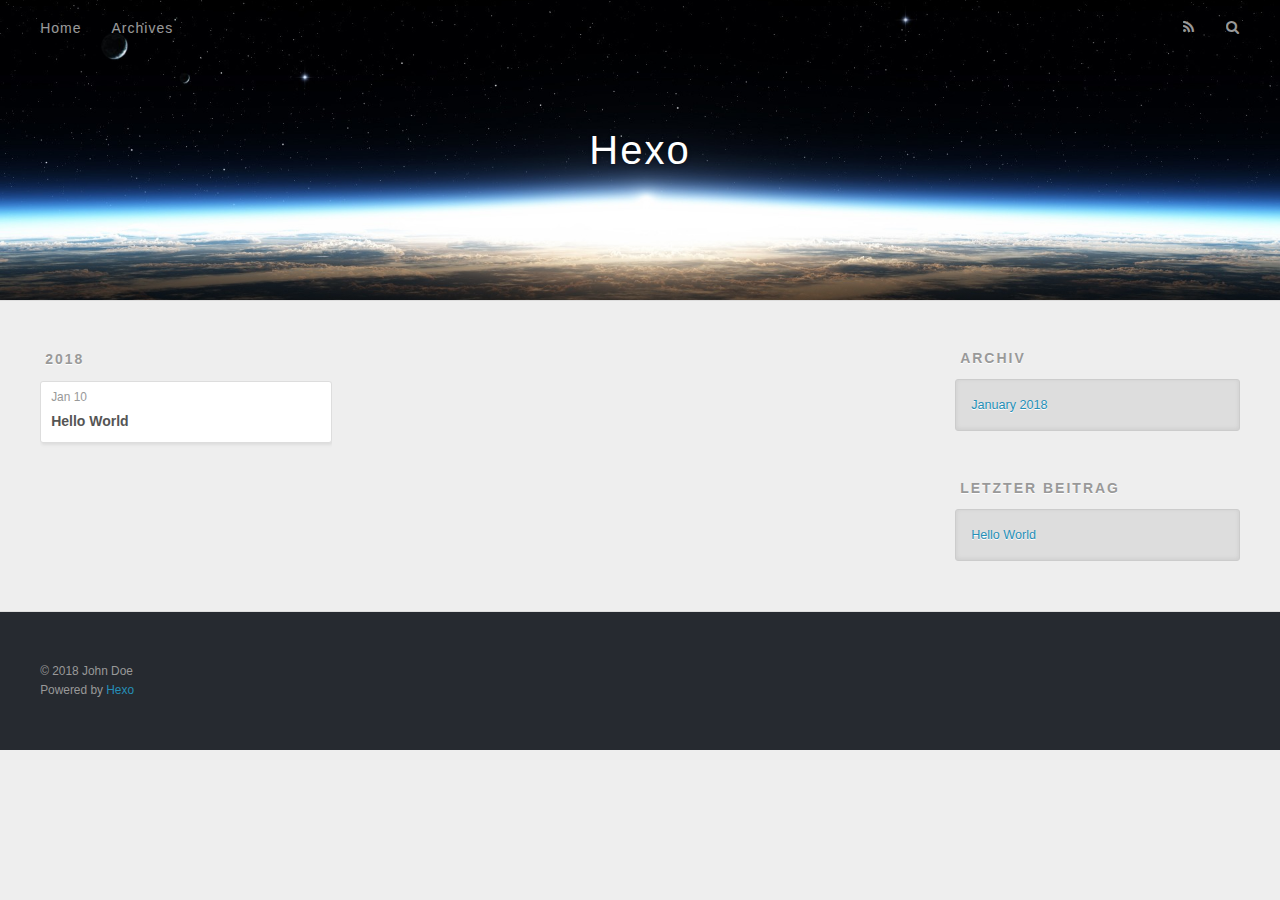
==== archives/index.html @ dae5202a "Site updated: 2018-01-10 21:09:06" ====
<!DOCTYPE html>
<html>
<head>
  <meta charset="utf-8">
  

  
  <title>Archiv | Hexo</title>
  <meta name="viewport" content="width=device-width, initial-scale=1, maximum-scale=1">
  <meta property="og:type" content="website">
<meta property="og:title" content="Hexo">
<meta property="og:url" content="http://yoursite.com/archives/index.html">
<meta property="og:site_name" content="Hexo">
<meta name="twitter:card" content="summary">
<meta name="twitter:title" content="Hexo">
  
    <link rel="alternate" href="/atom.xml" title="Hexo" type="application/atom+xml">
  
  
    <link rel="icon" href="/favicon.png">
  
  
    <link href="//fonts.googleapis.com/css?family=Source+Code+Pro" rel="stylesheet" type="text/css">
  
  <link rel="stylesheet" href="/css/style.css">
</head>

<body>
  <div id="container">
    <div id="wrap">
      <header id="header">
  <div id="banner"></div>
  <div id="header-outer" class="outer">
    <div id="header-title" class="inner">
      <h1 id="logo-wrap">
        <a href="/" id="logo">Hexo</a>
      </h1>
      
    </div>
    <div id="header-inner" class="inner">
      <nav id="main-nav">
        <a id="main-nav-toggle" class="nav-icon"></a>
        
          <a class="main-nav-link" href="/">Home</a>
        
          <a class="main-nav-link" href="/archives">Archives</a>
        
      </nav>
      <nav id="sub-nav">
        
          <a id="nav-rss-link" class="nav-icon" href="/atom.xml" title="RSS Feed"></a>
        
        <a id="nav-search-btn" class="nav-icon" title="Suche"></a>
      </nav>
      <div id="search-form-wrap">
        <form action="//google.com/search" method="get" accept-charset="UTF-8" class="search-form"><input type="search" name="q" class="search-form-input" placeholder="Search"><button type="submit" class="search-form-submit">&#xF002;</button><input type="hidden" name="sitesearch" value="http://yoursite.com"></form>
      </div>
    </div>
  </div>
</header>
      <div class="outer">
        <section id="main">
  
  
    
    
      
      
      <section class="archives-wrap">
        <div class="archive-year-wrap">
          <a href="/archives/2018" class="archive-year">2018</a>
        </div>
        <div class="archives">
    
    <article class="archive-article archive-type-post">
  <div class="archive-article-inner">
    <header class="archive-article-header">
      <a href="/2018/01/10/hello-world/" class="archive-article-date">
  <time datetime="2018-01-10T12:38:01.674Z" itemprop="datePublished">Jan 10</time>
</a>
      
  
    <h1 itemprop="name">
      <a class="archive-article-title" href="/2018/01/10/hello-world/">Hello World</a>
    </h1>
  

    </header>
  </div>
</article>
  
  
    </div></section>
  


</section>
        
          <aside id="sidebar">
  
    

  
    

  
    
  
    
  <div class="widget-wrap">
    <h3 class="widget-title">Archiv</h3>
    <div class="widget">
      <ul class="archive-list"><li class="archive-list-item"><a class="archive-list-link" href="/archives/2018/01/">January 2018</a></li></ul>
    </div>
  </div>


  
    
  <div class="widget-wrap">
    <h3 class="widget-title">letzter Beitrag</h3>
    <div class="widget">
      <ul>
        
          <li>
            <a href="/2018/01/10/hello-world/">Hello World</a>
          </li>
        
      </ul>
    </div>
  </div>

  
</aside>
        
      </div>
      <footer id="footer">
  
  <div class="outer">
    <div id="footer-info" class="inner">
      &copy; 2018 John Doe<br>
      Powered by <a href="http://hexo.io/" target="_blank">Hexo</a>
    </div>
  </div>
</footer>
    </div>
    <nav id="mobile-nav">
  
    <a href="/" class="mobile-nav-link">Home</a>
  
    <a href="/archives" class="mobile-nav-link">Archives</a>
  
</nav>
    

<script src="//ajax.googleapis.com/ajax/libs/jquery/2.0.3/jquery.min.js"></script>


  <link rel="stylesheet" href="/fancybox/jquery.fancybox.css">
  <script src="/fancybox/jquery.fancybox.pack.js"></script>


<script src="/js/script.js"></script>



  </div>
</body>
</html>
---- css/style.css ----
body {
  width: 100%;
}
body:before,
body:after {
  content: "";
  display: table;
}
body:after {
  clear: both;
}
html,
body,
div,
span,
applet,
object,
iframe,
h1,
h2,
h3,
h4,
h5,
h6,
p,
blockquote,
pre,
a,
abbr,
acronym,
address,
big,
cite,
code,
del,
dfn,
em,
img,
ins,
kbd,
q,
s,
samp,
small,
strike,
strong,
sub,
sup,
tt,
var,
dl,
dt,
dd,
ol,
ul,
li,
fieldset,
form,
label,
legend,
table,
caption,
tbody,
tfoot,
thead,
tr,
th,
td {
  margin: 0;
  padding: 0;
  border: 0;
  outline: 0;
  font-weight: inherit;
  font-style: inherit;
  font-family: inherit;
  font-size: 100%;
  vertical-align: baseline;
}
body {
  line-height: 1;
  color: #000;
  background: #fff;
}
ol,
ul {
  list-style: none;
}
table {
  border-collapse: separate;
  border-spacing: 0;
  vertical-align: middle;
}
caption,
th,
td {
  text-align: left;
  font-weight: normal;
  vertical-align: middle;
}
a img {
  border: none;
}
input,
button {
  margin: 0;
  padding: 0;
}
input::-moz-focus-inner,
button::-moz-focus-inner {
  border: 0;
  padding: 0;
}
@font-face {
  font-family: FontAwesome;
  font-style: normal;
  font-weight: normal;
  src: url("fonts/fontawesome-webfont.eot?v=#4.0.3");
  src: url("fonts/fontawesome-webfont.eot?#iefix&v=#4.0.3") format("embedded-opentype"), url("fonts/fontawesome-webfont.woff?v=#4.0.3") format("woff"), url("fonts/fontawesome-webfont.ttf?v=#4.0.3") format("truetype"), url("fonts/fontawesome-webfont.svg#fontawesomeregular?v=#4.0.3") format("svg");
}
html,
body,
#container {
  height: 100%;
}
body {
  background: #eee;
  font: 14px -apple-system, BlinkMacSystemFont, "Segoe UI", "Roboto", "Oxygen", "Ubuntu", "Cantarell", "Fira Sans", "Droid Sans", "Helvetica Neue", sans-serif;
  -webkit-text-size-adjust: 100%;
}
.outer {
  max-width: 1220px;
  margin: 0 auto;
  padding: 0 20px;
}
.outer:before,
.outer:after {
  content: "";
  display: table;
}
.outer:after {
  clear: both;
}
.inner {
  display: inline;
  float: left;
  width: 98.33333333333333%;
  margin: 0 0.833333333333333%;
}
.left,
.alignleft {
  float: left;
}
.right,
.alignright {
  float: right;
}
.clear {
  clear: both;
}
#container {
  position: relative;
}
.mobile-nav-on {
  overflow: hidden;
}
#wrap {
  height: 100%;
  width: 100%;
  position: absolute;
  top: 0;
  left: 0;
  -webkit-transition: 0.2s ease-out;
  -moz-transition: 0.2s ease-out;
  -ms-transition: 0.2s ease-out;
  transition: 0.2s ease-out;
  z-index: 1;
  background: #eee;
}
.mobile-nav-on #wrap {
  left: 280px;
}
@media screen and (min-width: 768px) {
  #main {
    display: inline;
    float: left;
    width: 73.33333333333333%;
    margin: 0 0.833333333333333%;
  }
}
.article-date,
.article-category-link,
.archive-year,
.widget-title {
  text-decoration: none;
  text-transform: uppercase;
  letter-spacing: 2px;
  color: #999;
  margin-bottom: 1em;
  margin-left: 5px;
  line-height: 1em;
  text-shadow: 0 1px #fff;
  font-weight: bold;
}
.article-inner,
.archive-article-inner {
  background: #fff;
  -webkit-box-shadow: 1px 2px 3px #ddd;
  box-shadow: 1px 2px 3px #ddd;
  border: 1px solid #ddd;
  border-radius: 3px;
}
.article-entry h1,
.widget h1 {
  font-size: 2em;
}
.article-entry h2,
.widget h2 {
  font-size: 1.5em;
}
.article-entry h3,
.widget h3 {
  font-size: 1.3em;
}
.article-entry h4,
.widget h4 {
  font-size: 1.2em;
}
.article-entry h5,
.widget h5 {
  font-size: 1em;
}
.article-entry h6,
.widget h6 {
  font-size: 1em;
  color: #999;
}
.article-entry hr,
.widget hr {
  border: 1px dashed #ddd;
}
.article-entry strong,
.widget strong {
  font-weight: bold;
}
.article-entry em,
.widget em,
.article-entry cite,
.widget cite {
  font-style: italic;
}
.article-entry sup,
.widget sup,
.article-entry sub,
.widget sub {
  font-size: 0.75em;
  line-height: 0;
  position: relative;
  vertical-align: baseline;
}
.article-entry sup,
.widget sup {
  top: -0.5em;
}
.article-entry sub,
.widget sub {
  bottom: -0.2em;
}
.article-entry small,
.widget small {
  font-size: 0.85em;
}
.article-entry acronym,
.widget acronym,
.article-entry abbr,
.widget abbr {
  border-bottom: 1px dotted;
}
.article-entry ul,
.widget ul,
.article-entry ol,
.widget ol,
.article-entry dl,
.widget dl {
  margin: 0 20px;
  line-height: 1.6em;
}
.article-entry ul ul,
.widget ul ul,
.article-entry ol ul,
.widget ol ul,
.article-entry ul ol,
.widget ul ol,
.article-entry ol ol,
.widget ol ol {
  margin-top: 0;
  margin-bottom: 0;
}
.article-entry ul,
.widget ul {
  list-style: disc;
}
.article-entry ol,
.widget ol {
  list-style: decimal;
}
.article-entry dt,
.widget dt {
  font-weight: bold;
}
#header {
  height: 300px;
  position: relative;
  border-bottom: 1px solid #ddd;
}
#header:before,
#header:after {
  content: "";
  position: absolute;
  left: 0;
  right: 0;
  height: 40px;
}
#header:before {
  top: 0;
  background: -webkit-linear-gradient(rgba(0,0,0,0.2), transparent);
  background: -moz-linear-gradient(rgba(0,0,0,0.2), transparent);
  background: -ms-linear-gradient(rgba(0,0,0,0.2), transparent);
  background: linear-gradient(rgba(0,0,0,0.2), transparent);
}
#header:after {
  bottom: 0;
  background: -webkit-linear-gradient(transparent, rgba(0,0,0,0.2));
  background: -moz-linear-gradient(transparent, rgba(0,0,0,0.2));
  background: -ms-linear-gradient(transparent, rgba(0,0,0,0.2));
  background: linear-gradient(transparent, rgba(0,0,0,0.2));
}
#header-outer {
  height: 100%;
  position: relative;
}
#header-inner {
  position: relative;
  overflow: hidden;
}
#banner {
  position: absolute;
  top: 0;
  left: 0;
  width: 100%;
  height: 100%;
  background: url("images/banner.jpg") center #000;
  -webkit-background-size: cover;
  -moz-background-size: cover;
  background-size: cover;
  z-index: -1;
}
#header-title {
  text-align: center;
  height: 40px;
  position: absolute;
  top: 50%;
  left: 0;
  margin-top: -20px;
}
#logo,
#subtitle {
  text-decoration: none;
  color: #fff;
  font-weight: 300;
  text-shadow: 0 1px 4px rgba(0,0,0,0.3);
}
#logo {
  font-size: 40px;
  line-height: 40px;
  letter-spacing: 2px;
}
#subtitle {
  font-size: 16px;
  line-height: 16px;
  letter-spacing: 1px;
}
#subtitle-wrap {
  margin-top: 16px;
}
#main-nav {
  float: left;
  margin-left: -15px;
}
.nav-icon,
.main-nav-link {
  float: left;
  color: #fff;
  opacity: 0.6;
  text-decoration: none;
  text-shadow: 0 1px rgba(0,0,0,0.2);
  -webkit-transition: opacity 0.2s;
  -moz-transition: opacity 0.2s;
  -ms-transition: opacity 0.2s;
  transition: opacity 0.2s;
  display: block;
  padding: 20px 15px;
}
.nav-icon:hover,
.main-nav-link:hover {
  opacity: 1;
}
.nav-icon {
  font-family: FontAwesome;
  text-align: center;
  font-size: 14px;
  width: 14px;
  height: 14px;
  padding: 20px 15px;
  position: relative;
  cursor: pointer;
}
.main-nav-link {
  font-weight: 300;
  letter-spacing: 1px;
}
@media screen and (max-width: 479px) {
  .main-nav-link {
    display: none;
  }
}
#main-nav-toggle {
  display: none;
}
#main-nav-toggle:before {
  content: "\f0c9";
}
@media screen and (max-width: 479px) {
  #main-nav-toggle {
    display: block;
  }
}
#sub-nav {
  float: right;
  margin-right: -15px;
}
#nav-rss-link:before {
  content: "\f09e";
}
#nav-search-btn:before {
  content: "\f002";
}
#search-form-wrap {
  position: absolute;
  top: 15px;
  width: 150px;
  height: 30px;
  right: -150px;
  opacity: 0;
  -webkit-transition: 0.2s ease-out;
  -moz-transition: 0.2s ease-out;
  -ms-transition: 0.2s ease-out;
  transition: 0.2s ease-out;
}
#search-form-wrap.on {
  opacity: 1;
  right: 0;
}
@media screen and (max-width: 479px) {
  #search-form-wrap {
    width: 100%;
    right: -100%;
  }
}
.search-form {
  position: absolute;
  top: 0;
  left: 0;
  right: 0;
  background: #fff;
  padding: 5px 15px;
  border-radius: 15px;
  -webkit-box-shadow: 0 0 10px rgba(0,0,0,0.3);
  box-shadow: 0 0 10px rgba(0,0,0,0.3);
}
.search-form-input {
  border: none;
  background: none;
  color: #555;
  width: 100%;
  font: 13px -apple-system, BlinkMacSystemFont, "Segoe UI", "Roboto", "Oxygen", "Ubuntu", "Cantarell", "Fira Sans", "Droid Sans", "Helvetica Neue", sans-serif;
  outline: none;
}
.search-form-input::-webkit-search-results-decoration,
.search-form-input::-webkit-search-cancel-button {
  -webkit-appearance: none;
}
.search-form-submit {
  position: absolute;
  top: 50%;
  right: 10px;
  margin-top: -7px;
  font: 13px FontAwesome;
  border: none;
  background: none;
  color: #bbb;
  cursor: pointer;
}
.search-form-submit:hover,
.search-form-submit:focus {
  color: #777;
}
.article {
  margin: 50px 0;
}
.article-inner {
  overflow: hidden;
}
.article-meta:before,
.article-meta:after {
  content: "";
  display: table;
}
.article-meta:after {
  clear: both;
}
.article-date {
  float: left;
}
.article-category {
  float: left;
  line-height: 1em;
  color: #ccc;
  text-shadow: 0 1px #fff;
  margin-left: 8px;
}
.article-category:before {
  content: "\2022";
}
.article-category-link {
  margin: 0 12px 1em;
}
.article-header {
  padding: 20px 20px 0;
}
.article-title {
  text-decoration: none;
  font-size: 2em;
  font-weight: bold;
  color: #555;
  line-height: 1.1em;
  -webkit-transition: color 0.2s;
  -moz-transition: color 0.2s;
  -ms-transition: color 0.2s;
  transition: color 0.2s;
}
a.article-title:hover {
  color: #258fb8;
}
.article-entry {
  color: #555;
  padding: 0 20px;
}
.article-entry:before,
.article-entry:after {
  content: "";
  display: table;
}
.article-entry:after {
  clear: both;
}
.article-entry p,
.article-entry table {
  line-height: 1.6em;
  margin: 1.6em 0;
}
.article-entry h1,
.article-entry h2,
.article-entry h3,
.article-entry h4,
.article-entry h5,
.article-entry h6 {
  font-weight: bold;
}
.article-entry h1,
.article-entry h2,
.article-entry h3,
.article-entry h4,
.article-entry h5,
.article-entry h6 {
  line-height: 1.1em;
  margin: 1.1em 0;
}
.article-entry a {
  color: #258fb8;
  text-decoration: none;
}
.article-entry a:hover {
  text-decoration: underline;
}
.article-entry ul,
.article-entry ol,
.article-entry dl {
  margin-top: 1.6em;
  margin-bottom: 1.6em;
}
.article-entry img,
.article-entry video {
  max-width: 100%;
  height: auto;
  display: block;
  margin: auto;
}
.article-entry iframe {
  border: none;
}
.article-entry table {
  width: 100%;
  border-collapse: collapse;
  border-spacing: 0;
}
.article-entry th {
  font-weight: bold;
  border-bottom: 3px solid #ddd;
  padding-bottom: 0.5em;
}
.article-entry td {
  border-bottom: 1px solid #ddd;
  padding: 10px 0;
}
.article-entry blockquote {
  font-family: Georgia, "Times New Roman", serif;
  font-size: 1.4em;
  margin: 1.6em 20px;
  text-align: center;
}
.article-entry blockquote footer {
  font-size: 14px;
  margin: 1.6em 0;
  font-family: -apple-system, BlinkMacSystemFont, "Segoe UI", "Roboto", "Oxygen", "Ubuntu", "Cantarell", "Fira Sans", "Droid Sans", "Helvetica Neue", sans-serif;
}
.article-entry blockquote footer cite:before {
  content: "—";
  padding: 0 0.5em;
}
.article-entry .pullquote {
  text-align: left;
  width: 45%;
  margin: 0;
}
.article-entry .pullquote.left {
  margin-left: 0.5em;
  margin-right: 1em;
}
.article-entry .pullquote.right {
  margin-right: 0.5em;
  margin-left: 1em;
}
.article-entry .caption {
  color: #999;
  display: block;
  font-size: 0.9em;
  margin-top: 0.5em;
  position: relative;
  text-align: center;
}
.article-entry .video-container {
  position: relative;
  padding-top: 56.25%;
  height: 0;
  overflow: hidden;
}
.article-entry .video-container iframe,
.article-entry .video-container object,
.article-entry .video-container embed {
  position: absolute;
  top: 0;
  left: 0;
  width: 100%;
  height: 100%;
  margin-top: 0;
}
.article-more-link a {
  display: inline-block;
  line-height: 1em;
  padding: 6px 15px;
  border-radius: 15px;
  background: #eee;
  color: #999;
  text-shadow: 0 1px #fff;
  text-decoration: none;
}
.article-more-link a:hover {
  background: #258fb8;
  color: #fff;
  text-decoration: none;
  text-shadow: 0 1px #1e7293;
}
.article-footer {
  font-size: 0.85em;
  line-height: 1.6em;
  border-top: 1px solid #ddd;
  padding-top: 1.6em;
  margin: 0 20px 20px;
}
.article-footer:before,
.article-footer:after {
  content: "";
  display: table;
}
.article-footer:after {
  clear: both;
}
.article-footer a {
  color: #999;
  text-decoration: none;
}
.article-footer a:hover {
  color: #555;
}
.article-tag-list-item {
  float: left;
  margin-right: 10px;
}
.article-tag-list-link:before {
  content: "#";
}
.article-comment-link {
  float: right;
}
.article-comment-link:before {
  content: "\f075";
  font-family: FontAwesome;
  padding-right: 8px;
}
.article-share-link {
  cursor: pointer;
  float: right;
  margin-left: 20px;
}
.article-share-link:before {
  content: "\f064";
  font-family: FontAwesome;
  padding-right: 6px;
}
#article-nav {
  position: relative;
}
#article-nav:before,
#article-nav:after {
  content: "";
  display: table;
}
#article-nav:after {
  clear: both;
}
@media screen and (min-width: 768px) {
  #article-nav {
    margin: 50px 0;
  }
  #article-nav:before {
    width: 8px;
    height: 8px;
    position: absolute;
    top: 50%;
    left: 50%;
    margin-top: -4px;
    margin-left: -4px;
    content: "";
    border-radius: 50%;
    background: #ddd;
    -webkit-box-shadow: 0 1px 2px #fff;
    box-shadow: 0 1px 2px #fff;
  }
}
.article-nav-link-wrap {
  text-decoration: none;
  text-shadow: 0 1px #fff;
  color: #999;
  -webkit-box-sizing: border-box;
  -moz-box-sizing: border-box;
  box-sizing: border-box;
  margin-top: 50px;
  text-align: center;
  display: block;
}
.article-nav-link-wrap:hover {
  color: #555;
}
@media screen and (min-width: 768px) {
  .article-nav-link-wrap {
    width: 50%;
    margin-top: 0;
  }
}
@media screen and (min-width: 768px) {
  #article-nav-newer {
    float: left;
    text-align: right;
    padding-right: 20px;
  }
}
@media screen and (min-width: 768px) {
  #article-nav-older {
    float: right;
    text-align: left;
    padding-left: 20px;
  }
}
.article-nav-caption {
  text-transform: uppercase;
  letter-spacing: 2px;
  color: #ddd;
  line-height: 1em;
  font-weight: bold;
}
#article-nav-newer .article-nav-caption {
  margin-right: -2px;
}
.article-nav-title {
  font-size: 0.85em;
  line-height: 1.6em;
  margin-top: 0.5em;
}
.article-share-box {
  position: absolute;
  display: none;
  background: #fff;
  -webkit-box-shadow: 1px 2px 10px rgba(0,0,0,0.2);
  box-shadow: 1px 2px 10px rgba(0,0,0,0.2);
  border-radius: 3px;
  margin-left: -145px;
  overflow: hidden;
  z-index: 1;
}
.article-share-box.on {
  display: block;
}
.article-share-input {
  width: 100%;
  background: none;
  -webkit-box-sizing: border-box;
  -moz-box-sizing: border-box;
  box-sizing: border-box;
  font: 14px -apple-system, BlinkMacSystemFont, "Segoe UI", "Roboto", "Oxygen", "Ubuntu", "Cantarell", "Fira Sans", "Droid Sans", "Helvetica Neue", sans-serif;
  padding: 0 15px;
  color: #555;
  outline: none;
  border: 1px solid #ddd;
  border-radius: 3px 3px 0 0;
  height: 36px;
  line-height: 36px;
}
.article-share-links {
  background: #eee;
}
.article-share-links:before,
.article-share-links:after {
  content: "";
  display: table;
}
.article-share-links:after {
  clear: both;
}
.article-share-twitter,
.article-share-facebook,
.article-share-pinterest,
.article-share-google {
  width: 50px;
  height: 36px;
  display: block;
  float: left;
  position: relative;
  color: #999;
  text-shadow: 0 1px #fff;
}
.article-share-twitter:before,
.article-share-facebook:before,
.article-share-pinterest:before,
.article-share-google:before {
  font-size: 20px;
  font-family: FontAwesome;
  width: 20px;
  height: 20px;
  position: absolute;
  top: 50%;
  left: 50%;
  margin-top: -10px;
  margin-left: -10px;
  text-align: center;
}
.article-share-twitter:hover,
.article-share-facebook:hover,
.article-share-pinterest:hover,
.article-share-google:hover {
  color: #fff;
}
.article-share-twitter:before {
  content: "\f099";
}
.article-share-twitter:hover {
  background: #00aced;
  text-shadow: 0 1px #008abe;
}
.article-share-facebook:before {
  content: "\f09a";
}
.article-share-facebook:hover {
  background: #3b5998;
  text-shadow: 0 1px #2f477a;
}
.article-share-pinterest:before {
  content: "\f0d2";
}
.article-share-pinterest:hover {
  background: #cb2027;
  text-shadow: 0 1px #a21a1f;
}
.article-share-google:before {
  content: "\f0d5";
}
.article-share-google:hover {
  background: #dd4b39;
  text-shadow: 0 1px #be3221;
}
.article-gallery {
  background: #000;
  position: relative;
}
.article-gallery-photos {
  position: relative;
  overflow: hidden;
}
.article-gallery-img {
  display: none;
  max-width: 100%;
}
.article-gallery-img:first-child {
  display: block;
}
.article-gallery-img.loaded {
  position: absolute;
  display: block;
}
.article-gallery-img img {
  display: block;
  max-width: 100%;
  margin: 0 auto;
}
#comments {
  background: #fff;
  -webkit-box-shadow: 1px 2px 3px #ddd;
  box-shadow: 1px 2px 3px #ddd;
  padding: 20px;
  border: 1px solid #ddd;
  border-radius: 3px;
  margin: 50px 0;
}
#comments a {
  color: #258fb8;
}
.archives-wrap {
  margin: 50px 0;
}
.archives:before,
.archives:after {
  content: "";
  display: table;
}
.archives:after {
  clear: both;
}
.archive-year-wrap {
  margin-bottom: 1em;
}
.archives {
  -webkit-column-gap: 10px;
  -moz-column-gap: 10px;
  column-gap: 10px;
}
@media screen and (min-width: 480px) and (max-width: 767px) {
  .archives {
    -webkit-column-count: 2;
    -moz-column-count: 2;
    column-count: 2;
  }
}
@media screen and (min-width: 768px) {
  .archives {
    -webkit-column-count: 3;
    -moz-column-count: 3;
    column-count: 3;
  }
}
.archive-article {
  -webkit-column-break-inside: avoid;
  page-break-inside: avoid;
  overflow: hidden;
  break-inside: avoid-column;
}
.archive-article-inner {
  padding: 10px;
  margin-bottom: 15px;
}
.archive-article-title {
  text-decoration: none;
  font-weight: bold;
  color: #555;
  -webkit-transition: color 0.2s;
  -moz-transition: color 0.2s;
  -ms-transition: color 0.2s;
  transition: color 0.2s;
  line-height: 1.6em;
}
.archive-article-title:hover {
  color: #258fb8;
}
.archive-article-footer {
  margin-top: 1em;
}
.archive-article-date {
  color: #999;
  text-decoration: none;
  font-size: 0.85em;
  line-height: 1em;
  margin-bottom: 0.5em;
  display: block;
}
#page-nav {
  margin: 50px auto;
  background: #fff;
  -webkit-box-shadow: 1px 2px 3px #ddd;
  box-shadow: 1px 2px 3px #ddd;
  border: 1px solid #ddd;
  border-radius: 3px;
  text-align: center;
  color: #999;
  overflow: hidden;
}
#page-nav:before,
#page-nav:after {
  content: "";
  display: table;
}
#page-nav:after {
  clear: both;
}
#page-nav a,
#page-nav span {
  padding: 10px 20px;
  line-height: 1;
  height: 2ex;
}
#page-nav a {
  color: #999;
  text-decoration: none;
}
#page-nav a:hover {
  background: #999;
  color: #fff;
}
#page-nav .prev {
  float: left;
}
#page-nav .next {
  float: right;
}
#page-nav .page-number {
  display: inline-block;
}
@media screen and (max-width: 479px) {
  #page-nav .page-number {
    display: none;
  }
}
#page-nav .current {
  color: #555;
  font-weight: bold;
}
#page-nav .space {
  color: #ddd;
}
#footer {
  background: #262a30;
  padding: 50px 0;
  border-top: 1px solid #ddd;
  color: #999;
}
#footer a {
  color: #258fb8;
  text-decoration: none;
}
#footer a:hover {
  text-decoration: underline;
}
#footer-info {
  line-height: 1.6em;
  font-size: 0.85em;
}
.article-entry pre,
.article-entry .highlight {
  background: #2d2d2d;
  margin: 0 -20px;
  padding: 15px 20px;
  border-style: solid;
  border-color: #ddd;
  border-width: 1px 0;
  overflow: auto;
  color: #ccc;
  line-height: 22.400000000000002px;
}
.article-entry .highlight .gutter pre,
.article-entry .gist .gist-file .gist-data .line-numbers {
  color: #666;
  font-size: 0.85em;
}
.article-entry pre,
.article-entry code {
  font-family: "Source Code Pro", Consolas, Monaco, Menlo, Consolas, monospace;
}
.article-entry code {
  background: #eee;
  text-shadow: 0 1px #fff;
  padding: 0 0.3em;
}
.article-entry pre code {
  background: none;
  text-shadow: none;
  padding: 0;
}
.article-entry .highlight pre {
  border: none;
  margin: 0;
  padding: 0;
}
.article-entry .highlight table {
  margin: 0;
  width: auto;
}
.article-entry .highlight td {
  border: none;
  padding: 0;
}
.article-entry .highlight figcaption {
  font-size: 0.85em;
  color: #999;
  line-height: 1em;
  margin-bottom: 1em;
}
.article-entry .highlight figcaption:before,
.article-entry .highlight figcaption:after {
  content: "";
  display: table;
}
.article-entry .highlight figcaption:after {
  clear: both;
}
.article-entry .highlight figcaption a {
  float: right;
}
.article-entry .highlight .gutter pre {
  text-align: right;
  padding-right: 20px;
}
.article-entry .highlight .line {
  height: 22.400000000000002px;
}
.article-entry .highlight .line.marked {
  background: #515151;
}
.article-entry .gist {
  margin: 0 -20px;
  border-style: solid;
  border-color: #ddd;
  border-width: 1px 0;
  background: #2d2d2d;
  padding: 15px 20px 15px 0;
}
.article-entry .gist .gist-file {
  border: none;
  font-family: "Source Code Pro", Consolas, Monaco, Menlo, Consolas, monospace;
  margin: 0;
}
.article-entry .gist .gist-file .gist-data {
  background: none;
  border: none;
}
.article-entry .gist .gist-file .gist-data .line-numbers {
  background: none;
  border: none;
  padding: 0 20px 0 0;
}
.article-entry .gist .gist-file .gist-data .line-data {
  padding: 0 !important;
}
.article-entry .gist .gist-file .highlight {
  margin: 0;
  padding: 0;
  border: none;
}
.article-entry .gist .gist-file .gist-meta {
  background: #2d2d2d;
  color: #999;
  font: 0.85em -apple-system, BlinkMacSystemFont, "Segoe UI", "Roboto", "Oxygen", "Ubuntu", "Cantarell", "Fira Sans", "Droid Sans", "Helvetica Neue", sans-serif;
  text-shadow: 0 0;
  padding: 0;
  margin-top: 1em;
  margin-left: 20px;
}
.article-entry .gist .gist-file .gist-meta a {
  color: #258fb8;
  font-weight: normal;
}
.article-entry .gist .gist-file .gist-meta a:hover {
  text-decoration: underline;
}
pre .comment,
pre .title {
  color: #999;
}
pre .variable,
pre .attribute,
pre .tag,
pre .regexp,
pre .ruby .constant,
pre .xml .tag .title,
pre .xml .pi,
pre .xml .doctype,
pre .html .doctype,
pre .css .id,
pre .css .class,
pre .css .pseudo {
  color: #f2777a;
}
pre .number,
pre .preprocessor,
pre .built_in,
pre .literal,
pre .params,
pre .constant {
  color: #f99157;
}
pre .class,
pre .ruby .class .title,
pre .css .rules .attribute {
  color: #9c9;
}
pre .string,
pre .value,
pre .inheritance,
pre .header,
pre .ruby .symbol,
pre .xml .cdata {
  color: #9c9;
}
pre .css .hexcolor {
  color: #6cc;
}
pre .function,
pre .python .decorator,
pre .python .title,
pre .ruby .function .title,
pre .ruby .title .keyword,
pre .perl .sub,
pre .javascript .title,
pre .coffeescript .title {
  color: #69c;
}
pre .keyword,
pre .javascript .function {
  color: #c9c;
}
@media screen and (max-width: 479px) {
  #mobile-nav {
    position: absolute;
    top: 0;
    left: 0;
    width: 280px;
    height: 100%;
    background: #191919;
    border-right: 1px solid #fff;
  }
}
@media screen and (max-width: 479px) {
  .mobile-nav-link {
    display: block;
    color: #999;
    text-decoration: none;
    padding: 15px 20px;
    font-weight: bold;
  }
  .mobile-nav-link:hover {
    color: #fff;
  }
}
@media screen and (min-width: 768px) {
  #sidebar {
    display: inline;
    float: left;
    width: 23.333333333333332%;
    margin: 0 0.833333333333333%;
  }
}
.widget-wrap {
  margin: 50px 0;
}
.widget {
  color: #777;
  text-shadow: 0 1px #fff;
  background: #ddd;
  -webkit-box-shadow: 0 -1px 4px #ccc inset;
  box-shadow: 0 -1px 4px #ccc inset;
  border: 1px solid #ccc;
  padding: 15px;
  border-radius: 3px;
}
.widget a {
  color: #258fb8;
  text-decoration: none;
}
.widget a:hover {
  text-decoration: underline;
}
.widget ul ul,
.widget ol ul,
.widget dl ul,
.widget ul ol,
.widget ol ol,
.widget dl ol,
.widget ul dl,
.widget ol dl,
.widget dl dl {
  margin-left: 15px;
  list-style: disc;
}
.widget {
  line-height: 1.6em;
  word-wrap: break-word;
  font-size: 0.9em;
}
.widget ul,
.widget ol {
  list-style: none;
  margin: 0;
}
.widget ul ul,
.widget ol ul,
.widget ul ol,
.widget ol ol {
  margin: 0 20px;
}
.widget ul ul,
.widget ol ul {
  list-style: disc;
}
.widget ul ol,
.widget ol ol {
  list-style: decimal;
}
.category-list-count,
.tag-list-count,
.archive-list-count {
  padding-left: 5px;
  color: #999;
  font-size: 0.85em;
}
.category-list-count:before,
.tag-list-count:before,
.archive-list-count:before {
  content: "(";
}
.category-list-count:after,
.tag-list-count:after,
.archive-list-count:after {
  content: ")";
}
.tagcloud a {
  margin-right: 5px;
  display: inline-block;
}
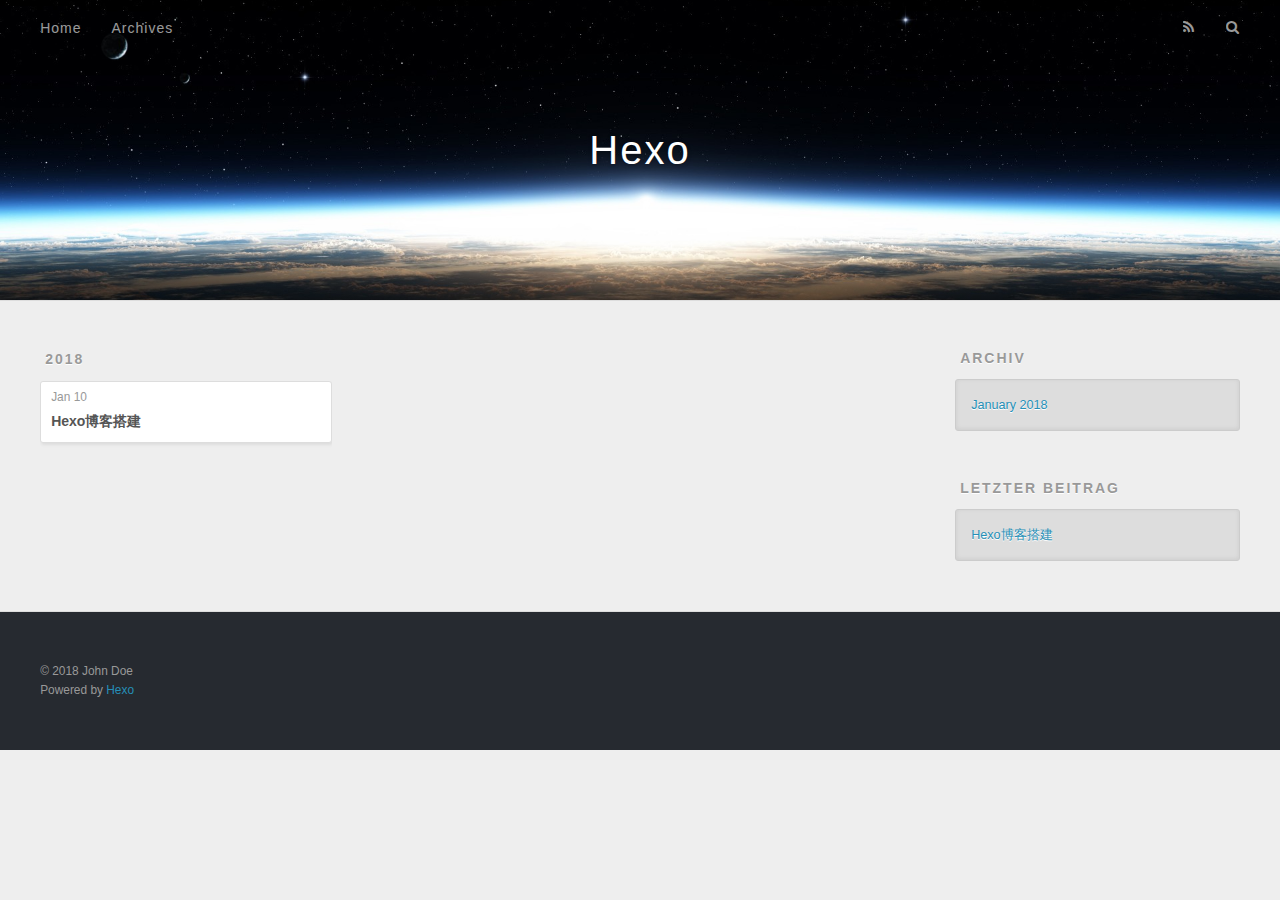
==== commit 2a812829: "Site updated: 2018-01-10 21:51:18" ====
--- a/archives/index.html
+++ b/archives/index.html
@@ -75,13 +75,13 @@
     <article class="archive-article archive-type-post">
   <div class="archive-article-inner">
     <header class="archive-article-header">
-      <a href="/2018/01/10/hello-world/" class="archive-article-date">
-  <time datetime="2018-01-10T12:38:01.674Z" itemprop="datePublished">Jan 10</time>
+      <a href="/2018/01/10/Hexo博客搭建/" class="archive-article-date">
+  <time datetime="2018-01-10T13:14:36.000Z" itemprop="datePublished">Jan 10</time>
 </a>
       
   
     <h1 itemprop="name">
-      <a class="archive-article-title" href="/2018/01/10/hello-world/">Hello World</a>
+      <a class="archive-article-title" href="/2018/01/10/Hexo博客搭建/">Hexo博客搭建</a>
     </h1>
   
 
@@ -123,7 +123,7 @@
       <ul>
         
           <li>
-            <a href="/2018/01/10/hello-world/">Hello World</a>
+            <a href="/2018/01/10/Hexo博客搭建/">Hexo博客搭建</a>
           </li>
         
       </ul>
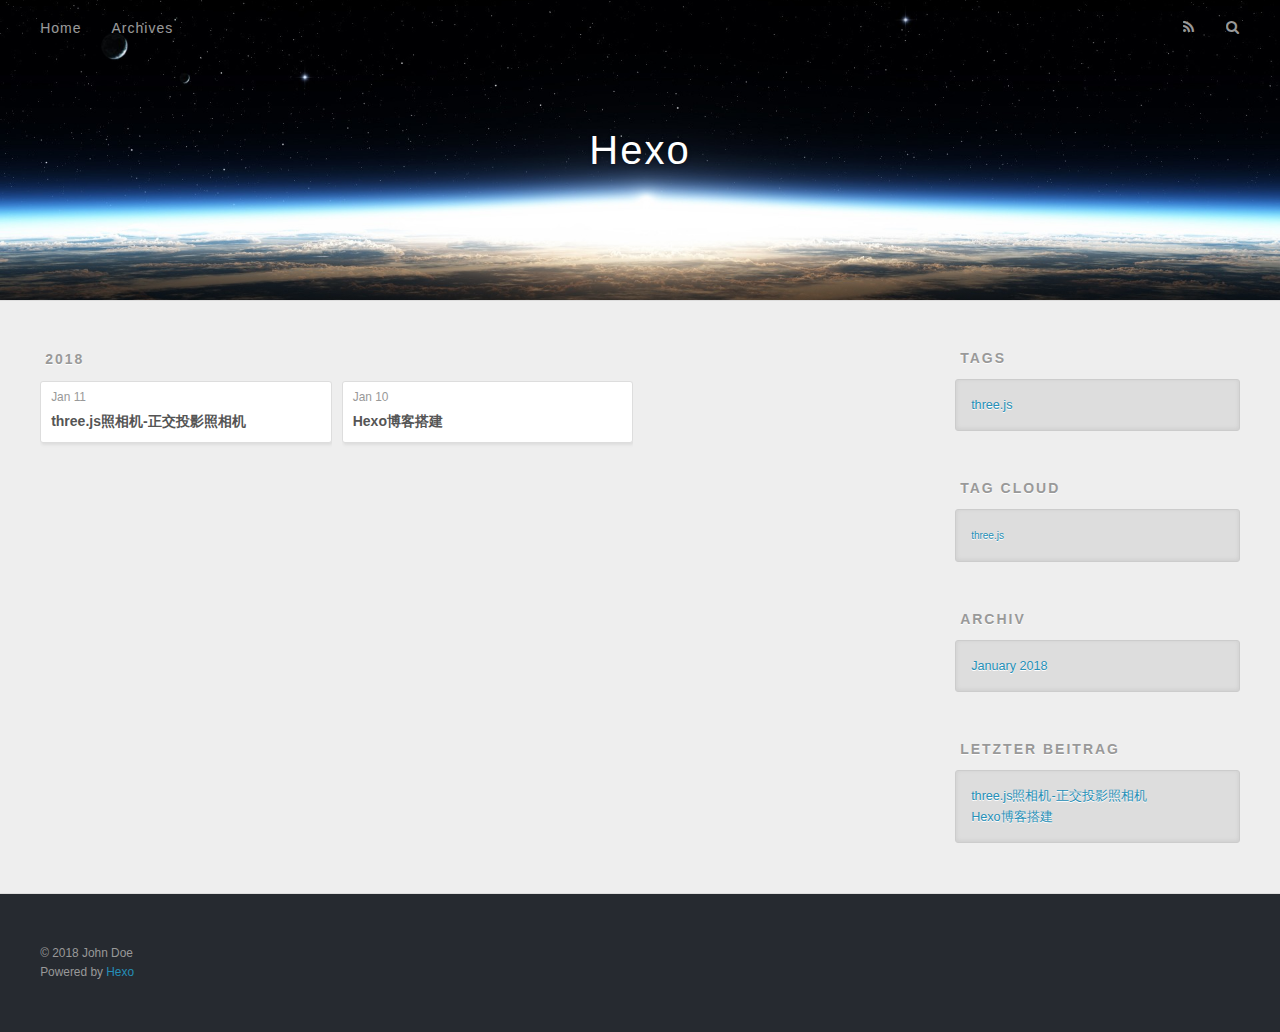
==== commit a9e7a847: "Site updated: 2018-01-11 22:14:08" ====
--- a/archives/index.html
+++ b/archives/index.html
@@ -75,6 +75,25 @@
     <article class="archive-article archive-type-post">
   <div class="archive-article-inner">
     <header class="archive-article-header">
+      <a href="/2018/01/11/three.js照相机-正交投影照相机/" class="archive-article-date">
+  <time datetime="2018-01-11T02:04:51.000Z" itemprop="datePublished">Jan 11</time>
+</a>
+      
+  
+    <h1 itemprop="name">
+      <a class="archive-article-title" href="/2018/01/11/three.js照相机-正交投影照相机/">three.js照相机-正交投影照相机</a>
+    </h1>
+  
+
+    </header>
+  </div>
+</article>
+  
+    
+    
+    <article class="archive-article archive-type-post">
+  <div class="archive-article-inner">
+    <header class="archive-article-header">
       <a href="/2018/01/10/Hexo博客搭建/" class="archive-article-date">
   <time datetime="2018-01-10T13:14:36.000Z" itemprop="datePublished">Jan 10</time>
 </a>
@@ -102,9 +121,23 @@
 
   
     
-
-  
-    
+  <div class="widget-wrap">
+    <h3 class="widget-title">Tags</h3>
+    <div class="widget">
+      <ul class="tag-list"><li class="tag-list-item"><a class="tag-list-link" href="/tags/three-js/">three.js</a></li></ul>
+    </div>
+  </div>
+
+
+  
+    
+  <div class="widget-wrap">
+    <h3 class="widget-title">Tag Cloud</h3>
+    <div class="widget tagcloud">
+      <a href="/tags/three-js/" style="font-size: 10px;">three.js</a>
+    </div>
+  </div>
+
   
     
   <div class="widget-wrap">
@@ -121,6 +154,10 @@
     <h3 class="widget-title">letzter Beitrag</h3>
     <div class="widget">
       <ul>
+        
+          <li>
+            <a href="/2018/01/11/three.js照相机-正交投影照相机/">three.js照相机-正交投影照相机</a>
+          </li>
         
           <li>
             <a href="/2018/01/10/Hexo博客搭建/">Hexo博客搭建</a>
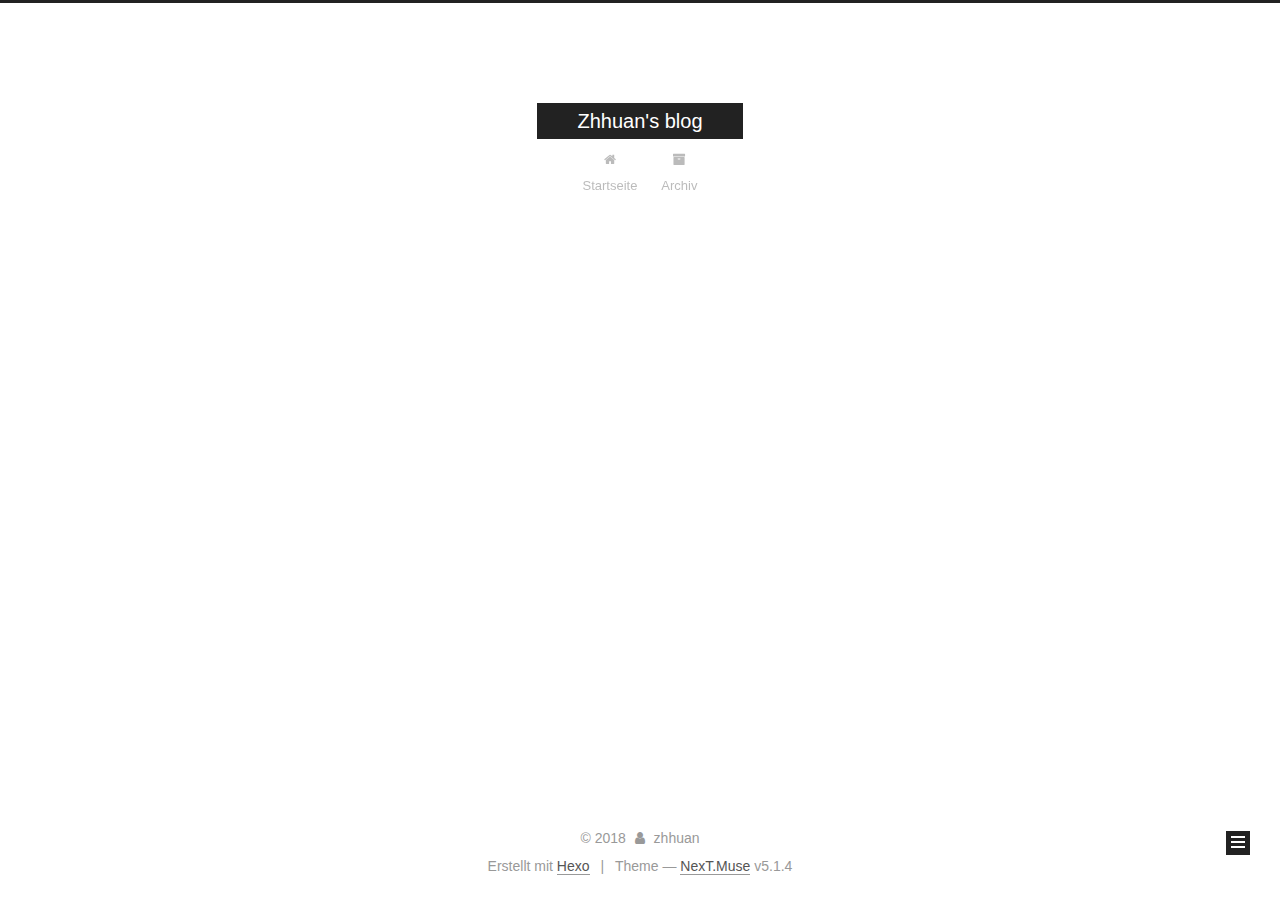
==== commit e76e8f32: "Site updated: 2018-01-11 23:31:03" ====
--- a/archives/index.html
+++ b/archives/index.html
@@ -1,206 +1,609 @@
 <!DOCTYPE html>
-<html>
+
+
+
+  
+
+
+<html class="theme-next muse use-motion" lang="zh">
 <head>
-  <meta charset="utf-8">
-  
-
-  
-  <title>Archiv | Hexo</title>
-  <meta name="viewport" content="width=device-width, initial-scale=1, maximum-scale=1">
-  <meta property="og:type" content="website">
-<meta property="og:title" content="Hexo">
-<meta property="og:url" content="http://yoursite.com/archives/index.html">
-<meta property="og:site_name" content="Hexo">
+  <meta charset="UTF-8"/>
+<meta http-equiv="X-UA-Compatible" content="IE=edge" />
+<meta name="viewport" content="width=device-width, initial-scale=1, maximum-scale=1"/>
+<meta name="theme-color" content="#222">
+
+
+
+
+
+
+
+
+
+<meta http-equiv="Cache-Control" content="no-transform" />
+<meta http-equiv="Cache-Control" content="no-siteapp" />
+
+
+
+
+
+
+
+
+
+
+
+
+
+
+
+
+  
+  
+  <link href="/lib/fancybox/source/jquery.fancybox.css?v=2.1.5" rel="stylesheet" type="text/css" />
+
+
+
+
+
+
+
+<link href="/lib/font-awesome/css/font-awesome.min.css?v=4.6.2" rel="stylesheet" type="text/css" />
+
+<link href="/css/main.css?v=5.1.4" rel="stylesheet" type="text/css" />
+
+
+  <link rel="apple-touch-icon" sizes="180x180" href="/images/apple-touch-icon-next.png?v=5.1.4">
+
+
+  <link rel="icon" type="image/png" sizes="32x32" href="/images/favicon-32x32-next.png?v=5.1.4">
+
+
+  <link rel="icon" type="image/png" sizes="16x16" href="/images/favicon-16x16-next.png?v=5.1.4">
+
+
+  <link rel="mask-icon" href="/images/logo.svg?v=5.1.4" color="#222">
+
+
+
+
+
+  <meta name="keywords" content="Hexo, NexT" />
+
+
+
+
+
+
+
+
+
+
+<meta name="description" content="前端、python和arduino，分享生活的技术与乐趣">
+<meta property="og:type" content="website">
+<meta property="og:title" content="Zhhuan&#39;s blog">
+<meta property="og:url" content="https://zhhuan.github.io/archives/index.html">
+<meta property="og:site_name" content="Zhhuan&#39;s blog">
+<meta property="og:description" content="前端、python和arduino，分享生活的技术与乐趣">
+<meta property="og:locale" content="zh">
 <meta name="twitter:card" content="summary">
-<meta name="twitter:title" content="Hexo">
-  
-    <link rel="alternate" href="/atom.xml" title="Hexo" type="application/atom+xml">
-  
-  
-    <link rel="icon" href="/favicon.png">
-  
-  
-    <link href="//fonts.googleapis.com/css?family=Source+Code+Pro" rel="stylesheet" type="text/css">
-  
-  <link rel="stylesheet" href="/css/style.css">
+<meta name="twitter:title" content="Zhhuan&#39;s blog">
+<meta name="twitter:description" content="前端、python和arduino，分享生活的技术与乐趣">
+
+
+
+<script type="text/javascript" id="hexo.configurations">
+  var NexT = window.NexT || {};
+  var CONFIG = {
+    root: '/',
+    scheme: 'Muse',
+    version: '5.1.4',
+    sidebar: {"position":"left","display":"post","offset":12,"b2t":false,"scrollpercent":false,"onmobile":false},
+    fancybox: true,
+    tabs: true,
+    motion: {"enable":true,"async":false,"transition":{"post_block":"fadeIn","post_header":"slideDownIn","post_body":"slideDownIn","coll_header":"slideLeftIn","sidebar":"slideUpIn"}},
+    duoshuo: {
+      userId: '0',
+      author: 'Author'
+    },
+    algolia: {
+      applicationID: '',
+      apiKey: '',
+      indexName: '',
+      hits: {"per_page":10},
+      labels: {"input_placeholder":"Search for Posts","hits_empty":"We didn't find any results for the search: ${query}","hits_stats":"${hits} results found in ${time} ms"}
+    }
+  };
+</script>
+
+
+
+  <link rel="canonical" href="https://zhhuan.github.io/archives/"/>
+
+
+
+
+
+  <title>Archiv | Zhhuan's blog</title>
+  
+
+
+
+
+
+
+
+
 </head>
 
-<body>
-  <div id="container">
-    <div id="wrap">
-      <header id="header">
-  <div id="banner"></div>
-  <div id="header-outer" class="outer">
-    <div id="header-title" class="inner">
-      <h1 id="logo-wrap">
-        <a href="/" id="logo">Hexo</a>
-      </h1>
-      
+<body itemscope itemtype="http://schema.org/WebPage" lang="zh">
+
+  
+  
+    
+  
+
+  <div class="container sidebar-position-left page-archive">
+    <div class="headband"></div>
+
+    <header id="header" class="header" itemscope itemtype="http://schema.org/WPHeader">
+      <div class="header-inner"><div class="site-brand-wrapper">
+  <div class="site-meta ">
+    
+
+    <div class="custom-logo-site-title">
+      <a href="/"  class="brand" rel="start">
+        <span class="logo-line-before"><i></i></span>
+        <span class="site-title">Zhhuan's blog</span>
+        <span class="logo-line-after"><i></i></span>
+      </a>
     </div>
-    <div id="header-inner" class="inner">
-      <nav id="main-nav">
-        <a id="main-nav-toggle" class="nav-icon"></a>
-        
-          <a class="main-nav-link" href="/">Home</a>
-        
-          <a class="main-nav-link" href="/archives">Archives</a>
-        
-      </nav>
-      <nav id="sub-nav">
-        
-          <a id="nav-rss-link" class="nav-icon" href="/atom.xml" title="RSS Feed"></a>
-        
-        <a id="nav-search-btn" class="nav-icon" title="Suche"></a>
-      </nav>
-      <div id="search-form-wrap">
-        <form action="//google.com/search" method="get" accept-charset="UTF-8" class="search-form"><input type="search" name="q" class="search-form-input" placeholder="Search"><button type="submit" class="search-form-submit">&#xF002;</button><input type="hidden" name="sitesearch" value="http://yoursite.com"></form>
+      
+        <p class="site-subtitle"></p>
+      
+  </div>
+
+  <div class="site-nav-toggle">
+    <button>
+      <span class="btn-bar"></span>
+      <span class="btn-bar"></span>
+      <span class="btn-bar"></span>
+    </button>
+  </div>
+</div>
+
+<nav class="site-nav">
+  
+
+  
+    <ul id="menu" class="menu">
+      
+        
+        <li class="menu-item menu-item-home">
+          <a href="/" rel="section">
+            
+              <i class="menu-item-icon fa fa-fw fa-home"></i> <br />
+            
+            Startseite
+          </a>
+        </li>
+      
+        
+        <li class="menu-item menu-item-archives">
+          <a href="/archives/" rel="section">
+            
+              <i class="menu-item-icon fa fa-fw fa-archive"></i> <br />
+            
+            Archiv
+          </a>
+        </li>
+      
+
+      
+    </ul>
+  
+
+  
+</nav>
+
+
+
+ </div>
+    </header>
+
+    <main id="main" class="main">
+      <div class="main-inner">
+        <div class="content-wrap">
+          <div id="content" class="content">
+            
+
+  
+  
+  
+  <div class="post-block archive">
+    <div id="posts" class="posts-collapse">
+      <span class="archive-move-on"></span>
+
+      <span class="archive-page-counter">
+        
+        
+        
+          
+        
+        Öhm..! Insgesamt 2 Artikel. Bleib dran.
+      </span>
+
+      
+
+        
+        
+        
+
+        
+          
+          <div class="collection-title">
+            <h1 class="archive-year" id="archive-year-2018">2018</h1>
+          </div>
+        
+        
+
+        
+
+  <article class="post post-type-normal" itemscope itemtype="http://schema.org/Article">
+    <header class="post-header">
+
+      <h2 class="post-title">
+        
+            <a class="post-title-link" href="/2018/01/11/three.js照相机-正交投影照相机/" itemprop="url">
+              
+                <span itemprop="name">three.js照相机-正交投影照相机</span>
+              
+            </a>
+        
+      </h2>
+
+      <div class="post-meta">
+        <time class="post-time" itemprop="dateCreated"
+              datetime="2018-01-11T10:04:51+08:00"
+              content="2018-01-11" >
+          01-11
+        </time>
       </div>
+
+    </header>
+  </article>
+
+
+
+      
+
+        
+        
+        
+
+        
+        
+
+        
+
+  <article class="post post-type-normal" itemscope itemtype="http://schema.org/Article">
+    <header class="post-header">
+
+      <h2 class="post-title">
+        
+            <a class="post-title-link" href="/2018/01/10/Hexo博客搭建/" itemprop="url">
+              
+                <span itemprop="name">Hexo博客搭建</span>
+              
+            </a>
+        
+      </h2>
+
+      <div class="post-meta">
+        <time class="post-time" itemprop="dateCreated"
+              datetime="2018-01-10T21:14:36+08:00"
+              content="2018-01-10" >
+          01-10
+        </time>
+      </div>
+
+    </header>
+  </article>
+
+
+
+      
+
     </div>
   </div>
-</header>
-      <div class="outer">
-        <section id="main">
-  
-  
-    
-    
-      
-      
-      <section class="archives-wrap">
-        <div class="archive-year-wrap">
-          <a href="/archives/2018" class="archive-year">2018</a>
+  
+  
+  
+
+  
+
+
+
+          </div>
+          
+
+
+          
+
         </div>
-        <div class="archives">
-    
-    <article class="archive-article archive-type-post">
-  <div class="archive-article-inner">
-    <header class="archive-article-header">
-      <a href="/2018/01/11/three.js照相机-正交投影照相机/" class="archive-article-date">
-  <time datetime="2018-01-11T02:04:51.000Z" itemprop="datePublished">Jan 11</time>
-</a>
-      
-  
-    <h1 itemprop="name">
-      <a class="archive-article-title" href="/2018/01/11/three.js照相机-正交投影照相机/">three.js照相机-正交投影照相机</a>
-    </h1>
-  
-
-    </header>
-  </div>
-</article>
-  
-    
-    
-    <article class="archive-article archive-type-post">
-  <div class="archive-article-inner">
-    <header class="archive-article-header">
-      <a href="/2018/01/10/Hexo博客搭建/" class="archive-article-date">
-  <time datetime="2018-01-10T13:14:36.000Z" itemprop="datePublished">Jan 10</time>
-</a>
-      
-  
-    <h1 itemprop="name">
-      <a class="archive-article-title" href="/2018/01/10/Hexo博客搭建/">Hexo博客搭建</a>
-    </h1>
-  
-
-    </header>
-  </div>
-</article>
-  
-  
-    </div></section>
-  
-
-
-</section>
-        
-          <aside id="sidebar">
-  
-    
-
-  
-    
-  <div class="widget-wrap">
-    <h3 class="widget-title">Tags</h3>
-    <div class="widget">
-      <ul class="tag-list"><li class="tag-list-item"><a class="tag-list-link" href="/tags/three-js/">three.js</a></li></ul>
+        
+          
+  
+  <div class="sidebar-toggle">
+    <div class="sidebar-toggle-line-wrap">
+      <span class="sidebar-toggle-line sidebar-toggle-line-first"></span>
+      <span class="sidebar-toggle-line sidebar-toggle-line-middle"></span>
+      <span class="sidebar-toggle-line sidebar-toggle-line-last"></span>
     </div>
   </div>
 
-
-  
+  <aside id="sidebar" class="sidebar">
     
-  <div class="widget-wrap">
-    <h3 class="widget-title">Tag Cloud</h3>
-    <div class="widget tagcloud">
-      <a href="/tags/three-js/" style="font-size: 10px;">three.js</a>
+    <div class="sidebar-inner">
+
+      
+
+      
+
+      <section class="site-overview-wrap sidebar-panel sidebar-panel-active">
+        <div class="site-overview">
+          <div class="site-author motion-element" itemprop="author" itemscope itemtype="http://schema.org/Person">
+            
+              <p class="site-author-name" itemprop="name">zhhuan</p>
+              <p class="site-description motion-element" itemprop="description">前端、python和arduino，分享生活的技术与乐趣</p>
+          </div>
+
+          <nav class="site-state motion-element">
+
+            
+              <div class="site-state-item site-state-posts">
+              
+                <a href="/archives/">
+              
+                  <span class="site-state-item-count">2</span>
+                  <span class="site-state-item-name">Artikel</span>
+                </a>
+              </div>
+            
+
+            
+              
+              
+              <div class="site-state-item site-state-categories">
+                
+                  <span class="site-state-item-count">2</span>
+                  <span class="site-state-item-name">Kategorien</span>
+                
+              </div>
+            
+
+            
+              
+              
+              <div class="site-state-item site-state-tags">
+                
+                  <span class="site-state-item-count">2</span>
+                  <span class="site-state-item-name">Tags</span>
+                
+              </div>
+            
+
+          </nav>
+
+          
+
+          
+
+          
+          
+
+          
+          
+
+          
+
+        </div>
+      </section>
+
+      
+
+      
+
     </div>
+  </aside>
+
+
+        
+      </div>
+    </main>
+
+    <footer id="footer" class="footer">
+      <div class="footer-inner">
+        <div class="copyright">&copy; <span itemprop="copyrightYear">2018</span>
+  <span class="with-love">
+    <i class="fa fa-user"></i>
+  </span>
+  <span class="author" itemprop="copyrightHolder">zhhuan</span>
+
+  
+</div>
+
+
+  <div class="powered-by">Erstellt mit  <a class="theme-link" target="_blank" href="https://hexo.io">Hexo</a></div>
+
+
+
+  <span class="post-meta-divider">|</span>
+
+
+
+  <div class="theme-info">Theme &mdash; <a class="theme-link" target="_blank" href="https://github.com/iissnan/hexo-theme-next">NexT.Muse</a> v5.1.4</div>
+
+
+
+
+        
+
+
+
+
+
+
+
+        
+      </div>
+    </footer>
+
+    
+      <div class="back-to-top">
+        <i class="fa fa-arrow-up"></i>
+        
+      </div>
+    
+
+    
+
   </div>
 
   
-    
-  <div class="widget-wrap">
-    <h3 class="widget-title">Archiv</h3>
-    <div class="widget">
-      <ul class="archive-list"><li class="archive-list-item"><a class="archive-list-link" href="/archives/2018/01/">January 2018</a></li></ul>
-    </div>
-  </div>
-
-
-  
-    
-  <div class="widget-wrap">
-    <h3 class="widget-title">letzter Beitrag</h3>
-    <div class="widget">
-      <ul>
-        
-          <li>
-            <a href="/2018/01/11/three.js照相机-正交投影照相机/">three.js照相机-正交投影照相机</a>
-          </li>
-        
-          <li>
-            <a href="/2018/01/10/Hexo博客搭建/">Hexo博客搭建</a>
-          </li>
-        
-      </ul>
-    </div>
-  </div>
-
-  
-</aside>
-        
-      </div>
-      <footer id="footer">
-  
-  <div class="outer">
-    <div id="footer-info" class="inner">
-      &copy; 2018 John Doe<br>
-      Powered by <a href="http://hexo.io/" target="_blank">Hexo</a>
-    </div>
-  </div>
-</footer>
-    </div>
-    <nav id="mobile-nav">
-  
-    <a href="/" class="mobile-nav-link">Home</a>
-  
-    <a href="/archives" class="mobile-nav-link">Archives</a>
-  
-</nav>
-    
-
-<script src="//ajax.googleapis.com/ajax/libs/jquery/2.0.3/jquery.min.js"></script>
-
-
-  <link rel="stylesheet" href="/fancybox/jquery.fancybox.css">
-  <script src="/fancybox/jquery.fancybox.pack.js"></script>
-
-
-<script src="/js/script.js"></script>
-
-
-
-  </div>
+
+<script type="text/javascript">
+  if (Object.prototype.toString.call(window.Promise) !== '[object Function]') {
+    window.Promise = null;
+  }
+</script>
+
+
+
+
+
+
+
+
+
+  
+
+
+
+
+
+
+
+
+
+
+
+
+  
+  
+    <script type="text/javascript" src="/lib/jquery/index.js?v=2.1.3"></script>
+  
+
+  
+  
+    <script type="text/javascript" src="/lib/fastclick/lib/fastclick.min.js?v=1.0.6"></script>
+  
+
+  
+  
+    <script type="text/javascript" src="/lib/jquery_lazyload/jquery.lazyload.js?v=1.9.7"></script>
+  
+
+  
+  
+    <script type="text/javascript" src="/lib/velocity/velocity.min.js?v=1.2.1"></script>
+  
+
+  
+  
+    <script type="text/javascript" src="/lib/velocity/velocity.ui.min.js?v=1.2.1"></script>
+  
+
+  
+  
+    <script type="text/javascript" src="/lib/fancybox/source/jquery.fancybox.pack.js?v=2.1.5"></script>
+  
+
+
+  
+
+
+  <script type="text/javascript" src="/js/src/utils.js?v=5.1.4"></script>
+
+  <script type="text/javascript" src="/js/src/motion.js?v=5.1.4"></script>
+
+
+
+  
+  
+
+  
+
+  
+
+
+  <script type="text/javascript" src="/js/src/bootstrap.js?v=5.1.4"></script>
+
+
+
+  
+
+
+  
+
+
+
+
+	
+
+
+
+
+
+  
+
+
+
+
+
+  
+
+
+
+
+
+
+
+
+
+
+
+
+  
+
+
+
+
+
+  
+
+  
+
+  
+
+  
+  
+
+  
+
+  
+
+  
+
 </body>
-</html>+</html>
--- a/css/main.css
+++ b/css/main.css
@@ -0,0 +1,2662 @@
+/* normalize.css v3.0.2 | MIT License | git.io/normalize */
+html {
+  font-family: sans-serif; /* 1 */
+  -ms-text-size-adjust: 100%; /* 2 */
+  -webkit-text-size-adjust: 100%; /* 2 */
+}
+body {
+  margin: 0;
+}
+article,
+aside,
+details,
+figcaption,
+figure,
+footer,
+header,
+hgroup,
+main,
+menu,
+nav,
+section,
+summary {
+  display: block;
+}
+audio,
+canvas,
+progress,
+video {
+  display: inline-block; /* 1 */
+  vertical-align: baseline; /* 2 */
+}
+audio:not([controls]) {
+  display: none;
+  height: 0;
+}
+[hidden],
+template {
+  display: none;
+}
+a {
+  background-color: transparent;
+}
+a:active,
+a:hover {
+  outline: 0;
+}
+abbr[title] {
+  border-bottom: 1px dotted;
+}
+b,
+strong {
+  font-weight: bold;
+}
+dfn {
+  font-style: italic;
+}
+h1 {
+  font-size: 2em;
+  margin: 0.67em 0;
+}
+mark {
+  background: #ff0;
+  color: #000;
+}
+small {
+  font-size: 80%;
+}
+sub,
+sup {
+  font-size: 75%;
+  line-height: 0;
+  position: relative;
+  vertical-align: baseline;
+}
+sup {
+  top: -0.5em;
+}
+sub {
+  bottom: -0.25em;
+}
+img {
+  border: 0;
+}
+svg:not(:root) {
+  overflow: hidden;
+}
+figure {
+  margin: 1em 40px;
+}
+hr {
+  -moz-box-sizing: content-box;
+  box-sizing: content-box;
+  height: 0;
+}
+pre {
+  overflow: auto;
+}
+code,
+kbd,
+pre,
+samp {
+  font-family: monospace, monospace;
+  font-size: 1em;
+}
+button,
+input,
+optgroup,
+select,
+textarea {
+  color: inherit; /* 1 */
+  font: inherit; /* 2 */
+  margin: 0; /* 3 */
+}
+button {
+  overflow: visible;
+}
+button,
+select {
+  text-transform: none;
+}
+button,
+html input[type="button"],
+input[type="reset"],
+input[type="submit"] {
+  -webkit-appearance: button; /* 2 */
+  cursor: pointer; /* 3 */
+}
+button[disabled],
+html input[disabled] {
+  cursor: default;
+}
+button::-moz-focus-inner,
+input::-moz-focus-inner {
+  border: 0;
+  padding: 0;
+}
+input {
+  line-height: normal;
+}
+input[type="checkbox"],
+input[type="radio"] {
+  box-sizing: border-box; /* 1 */
+  padding: 0; /* 2 */
+}
+input[type="number"]::-webkit-inner-spin-button,
+input[type="number"]::-webkit-outer-spin-button {
+  height: auto;
+}
+input[type="search"] {
+  -webkit-appearance: textfield; /* 1 */
+  -moz-box-sizing: content-box;
+  -webkit-box-sizing: content-box; /* 2 */
+  box-sizing: content-box;
+}
+input[type="search"]::-webkit-search-cancel-button,
+input[type="search"]::-webkit-search-decoration {
+  -webkit-appearance: none;
+}
+fieldset {
+  border: 1px solid #c0c0c0;
+  margin: 0 2px;
+  padding: 0.35em 0.625em 0.75em;
+}
+legend {
+  border: 0; /* 1 */
+  padding: 0; /* 2 */
+}
+textarea {
+  overflow: auto;
+}
+optgroup {
+  font-weight: bold;
+}
+table {
+  border-collapse: collapse;
+  border-spacing: 0;
+}
+td,
+th {
+  padding: 0;
+}
+::selection {
+  background: #262a30;
+  color: #fff;
+}
+body {
+  position: relative;
+  font-family: 'Lato', "PingFang SC", "Microsoft YaHei", sans-serif;
+  font-size: 14px;
+  line-height: 2;
+  color: #555;
+  background: #fff;
+}
+@media (max-width: 767px) {
+  body {
+    padding-right: 0 !important;
+  }
+}
+@media (min-width: 768px) and (max-width: 991px) {
+  body {
+    padding-right: 0 !important;
+  }
+}
+@media (min-width: 1600px) {
+  body {
+    font-size: 16px;
+  }
+}
+h1,
+h2,
+h3,
+h4,
+h5,
+h6 {
+  margin: 0;
+  padding: 0;
+  font-weight: bold;
+  line-height: 1.5;
+  font-family: 'Lato', "PingFang SC", "Microsoft YaHei", sans-serif;
+}
+h2,
+h3,
+h4,
+h5,
+h6 {
+  margin: 20px 0 15px;
+}
+h1 {
+  font-size: 22px;
+}
+@media (max-width: 767px) {
+  h1 {
+    font-size: 18px;
+  }
+}
+h2 {
+  font-size: 20px;
+}
+@media (max-width: 767px) {
+  h2 {
+    font-size: 16px;
+  }
+}
+h3 {
+  font-size: 18px;
+}
+@media (max-width: 767px) {
+  h3 {
+    font-size: 14px;
+  }
+}
+h4 {
+  font-size: 16px;
+}
+@media (max-width: 767px) {
+  h4 {
+    font-size: 12px;
+  }
+}
+h5 {
+  font-size: 14px;
+}
+@media (max-width: 767px) {
+  h5 {
+    font-size: 10px;
+  }
+}
+h6 {
+  font-size: 12px;
+}
+@media (max-width: 767px) {
+  h6 {
+    font-size: 8px;
+  }
+}
+p {
+  margin: 0 0 20px 0;
+}
+a {
+  color: #555;
+  text-decoration: none;
+  outline: none;
+  border-bottom: 1px solid #999;
+  word-wrap: break-word;
+}
+a:hover {
+  color: #222;
+  border-bottom-color: #222;
+}
+blockquote {
+  margin: 0;
+  padding: 0;
+}
+img {
+  display: block;
+  margin: auto;
+  max-width: 100%;
+  height: auto;
+}
+hr {
+  margin: 40px 0;
+  height: 3px;
+  border: none;
+  background-color: #ddd;
+  background-image: repeating-linear-gradient(-45deg, #fff, #fff 4px, transparent 4px, transparent 8px);
+}
+blockquote {
+  padding: 0 15px;
+  color: #666;
+  border-left: 4px solid #ddd;
+}
+blockquote cite::before {
+  content: "-";
+  padding: 0 5px;
+}
+dt {
+  font-weight: 700;
+}
+dd {
+  margin: 0;
+  padding: 0;
+}
+kbd {
+  border: 1px solid #ccc;
+  border-radius: 0.2em;
+  box-shadow: 0.1em 0.1em 0.2em rgba(0,0,0,0.1);
+  background-color: #f9f9f9;
+  font-family: inherit;
+  background-image: -webkit-linear-gradient(top, #eee, #fff, #eee);
+  padding: 0.1em 0.3em;
+  white-space: nowrap;
+}
+.text-left {
+  text-align: left;
+}
+.text-center {
+  text-align: center;
+}
+.text-right {
+  text-align: right;
+}
+.text-justify {
+  text-align: justify;
+}
+.text-nowrap {
+  white-space: nowrap;
+}
+.text-lowercase {
+  text-transform: lowercase;
+}
+.text-uppercase {
+  text-transform: uppercase;
+}
+.text-capitalize {
+  text-transform: capitalize;
+}
+.center-block {
+  display: block;
+  margin-left: auto;
+  margin-right: auto;
+}
+.clearfix:before,
+.clearfix:after {
+  content: " ";
+  display: table;
+}
+.clearfix:after {
+  clear: both;
+}
+.pullquote {
+  width: 45%;
+}
+.pullquote.left {
+  float: left;
+  margin-left: 5px;
+  margin-right: 10px;
+}
+.pullquote.right {
+  float: right;
+  margin-left: 10px;
+  margin-right: 5px;
+}
+.affix.affix.affix {
+  position: fixed;
+}
+.translation {
+  margin-top: -20px;
+  font-size: 14px;
+  color: #999;
+}
+.scrollbar-measure {
+  width: 100px;
+  height: 100px;
+  overflow: scroll;
+  position: absolute;
+  top: -9999px;
+}
+.use-motion .motion-element {
+  opacity: 0;
+}
+table {
+  margin: 20px 0;
+  width: 100%;
+  border-collapse: collapse;
+  border-spacing: 0;
+  border: 1px solid #ddd;
+  font-size: 14px;
+  table-layout: fixed;
+  word-wrap: break-all;
+}
+table>tbody>tr:nth-of-type(odd) {
+  background-color: #f9f9f9;
+}
+table>tbody>tr:hover {
+  background-color: #f5f5f5;
+}
+caption,
+th,
+td {
+  padding: 8px;
+  text-align: left;
+  vertical-align: middle;
+  font-weight: normal;
+}
+th,
+td {
+  border-bottom: 3px solid #ddd;
+  border-right: 1px solid #eee;
+}
+th {
+  padding-bottom: 10px;
+  font-weight: 700;
+}
+td {
+  border-bottom-width: 1px;
+}
+html,
+body {
+  height: 100%;
+}
+.container {
+  position: relative;
+  min-height: 100%;
+}
+.header-inner {
+  margin: 0 auto;
+  padding: 100px 0 70px;
+  width: 700px;
+}
+@media (min-width: 1600px) {
+  .container .header-inner {
+    width: 900px;
+  }
+}
+.main {
+  padding-bottom: 150px;
+}
+.main-inner {
+  margin: 0 auto;
+  width: 700px;
+}
+@media (min-width: 1600px) {
+  .container .main-inner {
+    width: 900px;
+  }
+}
+.footer {
+  position: absolute;
+  left: 0;
+  bottom: 0;
+  width: 100%;
+  min-height: 50px;
+}
+.footer-inner {
+  box-sizing: border-box;
+  margin: 20px auto;
+  width: 700px;
+}
+@media (min-width: 1600px) {
+  .container .footer-inner {
+    width: 900px;
+  }
+}
+pre,
+.highlight {
+  overflow: auto;
+  margin: 20px 0;
+  padding: 0;
+  font-size: 13px;
+  color: #4d4d4c;
+  background: #f7f7f7;
+  line-height: 1.6;
+}
+pre,
+code {
+  font-family: consolas, Menlo, "PingFang SC", "Microsoft YaHei", monospace;
+}
+code {
+  padding: 2px 4px;
+  word-wrap: break-word;
+  color: #555;
+  background: #eee;
+  border-radius: 3px;
+  font-size: 13px;
+}
+pre {
+  padding: 10px;
+}
+pre code {
+  padding: 0;
+  color: #4d4d4c;
+  background: none;
+  text-shadow: none;
+}
+.highlight {
+  border-radius: 1px;
+}
+.highlight pre {
+  border: none;
+  margin: 0;
+  padding: 10px 0;
+}
+.highlight table {
+  margin: 0;
+  width: auto;
+  border: none;
+}
+.highlight td {
+  border: none;
+  padding: 0;
+}
+.highlight figcaption {
+  font-size: 1em;
+  color: #4d4d4c;
+  line-height: 1em;
+  margin-bottom: 1em;
+}
+.highlight figcaption:before,
+.highlight figcaption:after {
+  content: " ";
+  display: table;
+}
+.highlight figcaption:after {
+  clear: both;
+}
+.highlight figcaption a {
+  float: right;
+  color: #4d4d4c;
+}
+.highlight figcaption a:hover {
+  border-bottom-color: #4d4d4c;
+}
+.highlight .gutter pre {
+  padding-left: 10px;
+  padding-right: 10px;
+  color: #869194;
+  text-align: right;
+  background-color: #eff2f3;
+}
+.highlight .code pre {
+  width: 100%;
+  padding-left: 10px;
+  padding-right: 10px;
+  background-color: #f7f7f7;
+}
+.highlight .line {
+  height: 20px;
+}
+.gutter {
+  -webkit-user-select: none;
+  -moz-user-select: none;
+  -ms-user-select: none;
+  user-select: none;
+}
+.gist table {
+  width: auto;
+}
+.gist table td {
+  border: none;
+}
+pre .deletion {
+  background: #fdd;
+}
+pre .addition {
+  background: #dfd;
+}
+pre .meta {
+  color: #8959a8;
+}
+pre .comment {
+  color: #8e908c;
+}
+pre .variable,
+pre .attribute,
+pre .tag,
+pre .regexp,
+pre .ruby .constant,
+pre .xml .tag .title,
+pre .xml .pi,
+pre .xml .doctype,
+pre .html .doctype,
+pre .css .id,
+pre .css .class,
+pre .css .pseudo {
+  color: #c82829;
+}
+pre .number,
+pre .preprocessor,
+pre .built_in,
+pre .literal,
+pre .params,
+pre .constant,
+pre .command {
+  color: #f5871f;
+}
+pre .ruby .class .title,
+pre .css .rules .attribute,
+pre .string,
+pre .value,
+pre .inheritance,
+pre .header,
+pre .ruby .symbol,
+pre .xml .cdata,
+pre .special,
+pre .number,
+pre .formula {
+  color: #718c00;
+}
+pre .title,
+pre .css .hexcolor {
+  color: #3e999f;
+}
+pre .function,
+pre .python .decorator,
+pre .python .title,
+pre .ruby .function .title,
+pre .ruby .title .keyword,
+pre .perl .sub,
+pre .javascript .title,
+pre .coffeescript .title {
+  color: #4271ae;
+}
+pre .keyword,
+pre .javascript .function {
+  color: #8959a8;
+}
+.full-image.full-image.full-image.full-image {
+  border: none;
+  max-width: 100%;
+  width: auto;
+  margin: 20px auto 25px;
+}
+@media (min-width: 992px) {
+  .full-image.full-image.full-image.full-image {
+    max-width: none;
+    width: 110%;
+    margin: 25px -5%;
+  }
+}
+.blockquote-center,
+.page-home .post-type-quote blockquote,
+.page-post-detail .post-type-quote blockquote {
+  position: relative;
+  margin: 40px 0;
+  padding: 0;
+  border-left: none;
+  text-align: center;
+}
+.blockquote-center::before,
+.page-home .post-type-quote blockquote::before,
+.page-post-detail .post-type-quote blockquote::before,
+.blockquote-center::after,
+.page-home .post-type-quote blockquote::after,
+.page-post-detail .post-type-quote blockquote::after {
+  position: absolute;
+  content: ' ';
+  display: block;
+  width: 100%;
+  height: 24px;
+  opacity: 0.2;
+  background-repeat: no-repeat;
+  background-position: 0 -6px;
+  background-size: 22px 22px;
+}
+.blockquote-center::before,
+.page-home .post-type-quote blockquote::before,
+.page-post-detail .post-type-quote blockquote::before {
+  top: -20px;
+  background-image: url("../images/quote-l.svg");
+  border-top: 1px solid #ccc;
+}
+.blockquote-center::after,
+.page-home .post-type-quote blockquote::after,
+.page-post-detail .post-type-quote blockquote::after {
+  bottom: -20px;
+  background-image: url("../images/quote-r.svg");
+  border-bottom: 1px solid #ccc;
+  background-position: 100% 8px;
+}
+.blockquote-center p,
+.page-home .post-type-quote blockquote p,
+.page-post-detail .post-type-quote blockquote p,
+.blockquote-center div,
+.page-home .post-type-quote blockquote div,
+.page-post-detail .post-type-quote blockquote div {
+  text-align: center;
+}
+.post .post-body .group-picture img {
+  box-sizing: border-box;
+  padding: 0 3px;
+  border: none;
+}
+.post .group-picture-row {
+  overflow: hidden;
+  margin-top: 6px;
+}
+.post .group-picture-row:first-child {
+  margin-top: 0;
+}
+.post .group-picture-column {
+  float: left;
+}
+.page-post-detail .post-body .group-picture-column {
+  float: none;
+  margin-top: 10px;
+  width: auto !important;
+}
+.page-post-detail .post-body .group-picture-column img {
+  margin: 0 auto;
+}
+.page-archive .group-picture-container {
+  overflow: hidden;
+}
+.page-archive .group-picture-row {
+  float: left;
+}
+.page-archive .group-picture-row:first-child {
+  margin-top: 6px;
+}
+.page-archive .group-picture-column {
+  max-width: 150px;
+  max-height: 150px;
+}
+.post-body .note {
+  position: relative;
+  padding: 15px;
+  margin-bottom: 20px;
+  border: 1px solid #eee;
+  border-left-width: 5px;
+  border-radius: 3px;
+}
+.post-body .note h2,
+.post-body .note h3,
+.post-body .note h4,
+.post-body .note h5,
+.post-body .note h6 {
+  margin-top: 0;
+  margin-bottom: 0;
+  border-bottom: initial;
+  padding-top: 0 !important;
+}
+.post-body .note p:first-child,
+.post-body .note ul:first-child,
+.post-body .note ol:first-child,
+.post-body .note table:first-child,
+.post-body .note pre:first-child,
+.post-body .note blockquote:first-child {
+  margin-top: 0;
+}
+.post-body .note p:last-child,
+.post-body .note ul:last-child,
+.post-body .note ol:last-child,
+.post-body .note table:last-child,
+.post-body .note pre:last-child,
+.post-body .note blockquote:last-child {
+  margin-bottom: 0;
+}
+.post-body .note.default {
+  border-left-color: #777;
+}
+.post-body .note.default h2,
+.post-body .note.default h3,
+.post-body .note.default h4,
+.post-body .note.default h5,
+.post-body .note.default h6 {
+  color: #777;
+}
+.post-body .note.primary {
+  border-left-color: #6f42c1;
+}
+.post-body .note.primary h2,
+.post-body .note.primary h3,
+.post-body .note.primary h4,
+.post-body .note.primary h5,
+.post-body .note.primary h6 {
+  color: #6f42c1;
+}
+.post-body .note.info {
+  border-left-color: #428bca;
+}
+.post-body .note.info h2,
+.post-body .note.info h3,
+.post-body .note.info h4,
+.post-body .note.info h5,
+.post-body .note.info h6 {
+  color: #428bca;
+}
+.post-body .note.success {
+  border-left-color: #5cb85c;
+}
+.post-body .note.success h2,
+.post-body .note.success h3,
+.post-body .note.success h4,
+.post-body .note.success h5,
+.post-body .note.success h6 {
+  color: #5cb85c;
+}
+.post-body .note.warning {
+  border-left-color: #f0ad4e;
+}
+.post-body .note.warning h2,
+.post-body .note.warning h3,
+.post-body .note.warning h4,
+.post-body .note.warning h5,
+.post-body .note.warning h6 {
+  color: #f0ad4e;
+}
+.post-body .note.danger {
+  border-left-color: #d9534f;
+}
+.post-body .note.danger h2,
+.post-body .note.danger h3,
+.post-body .note.danger h4,
+.post-body .note.danger h5,
+.post-body .note.danger h6 {
+  color: #d9534f;
+}
+.post-body .label {
+  display: inline;
+  padding: 0 2px;
+  white-space: nowrap;
+}
+.post-body .label.default {
+  background-color: #f0f0f0;
+}
+.post-body .label.primary {
+  background-color: #efe6f7;
+}
+.post-body .label.info {
+  background-color: #e5f2f8;
+}
+.post-body .label.success {
+  background-color: #e7f4e9;
+}
+.post-body .label.warning {
+  background-color: #fcf6e1;
+}
+.post-body .label.danger {
+  background-color: #fae8eb;
+}
+.post-body .tabs {
+  position: relative;
+  display: block;
+  margin-bottom: 20px;
+  padding-top: 10px;
+}
+.post-body .tabs ul.nav-tabs {
+  margin: 0;
+  padding: 0;
+  display: flex;
+  margin-bottom: -1px;
+}
+@media (max-width: 413px) {
+  .post-body .tabs ul.nav-tabs {
+    display: block;
+    margin-bottom: 5px;
+  }
+}
+.post-body .tabs ul.nav-tabs li.tab {
+  list-style-type: none !important;
+  margin: 0 0.25em 0 0;
+  border-top: 3px solid transparent;
+  border-left: 1px solid transparent;
+  border-right: 1px solid transparent;
+}
+@media (max-width: 413px) {
+  .post-body .tabs ul.nav-tabs li.tab {
+    margin: initial;
+    border-top: 1px solid transparent;
+    border-left: 3px solid transparent;
+    border-right: 1px solid transparent;
+    border-bottom: 1px solid transparent;
+  }
+}
+.post-body .tabs ul.nav-tabs li.tab a {
+  outline: 0;
+  border-bottom: initial;
+  display: block;
+  line-height: 1.8em;
+  padding: 0.25em 0.75em;
+  transition-duration: 0.2s;
+  transition-timing-function: ease-out;
+  transition-delay: 0s;
+}
+.post-body .tabs ul.nav-tabs li.tab a i {
+  width: 1.285714285714286em;
+}
+.post-body .tabs ul.nav-tabs li.tab.active {
+  border-top: 3px solid #fc6423;
+  border-left: 1px solid #ddd;
+  border-right: 1px solid #ddd;
+  background-color: #fff;
+}
+@media (max-width: 413px) {
+  .post-body .tabs ul.nav-tabs li.tab.active {
+    border-top: 1px solid #ddd;
+    border-left: 3px solid #fc6423;
+    border-right: 1px solid #ddd;
+    border-bottom: 1px solid #ddd;
+  }
+}
+.post-body .tabs ul.nav-tabs li.tab.active a {
+  cursor: default;
+  color: #555;
+}
+.post-body .tabs .tab-content {
+  background-color: #fff;
+}
+.post-body .tabs .tab-content .tab-pane {
+  border: 1px solid #ddd;
+  padding: 20px 20px 0 20px;
+}
+.post-body .tabs .tab-content .tab-pane:not(.active) {
+  display: none !important;
+}
+.post-body .tabs .tab-content .tab-pane.active {
+  display: block !important;
+}
+.btn {
+  display: inline-block;
+  padding: 0 20px;
+  font-size: 14px;
+  color: #fff;
+  background: #222;
+  border: 2px solid #222;
+  text-decoration: none;
+  border-radius: 0;
+  transition-property: background-color;
+  transition-duration: 0.2s;
+  transition-timing-function: ease-in-out;
+  transition-delay: 0s;
+  line-height: 2;
+}
+.btn:hover {
+  border-color: #222;
+  color: #222;
+  background: #fff;
+}
+.btn +.btn {
+  margin: 0 0 8px 8px;
+}
+.btn .fa-fw {
+  width: 1.285714285714286em;
+  text-align: left;
+}
+.btn-bar {
+  display: block;
+  width: 22px;
+  height: 2px;
+  background: #555;
+  border-radius: 1px;
+}
+.btn-bar+.btn-bar {
+  margin-top: 4px;
+}
+.pagination {
+  margin: 120px 0 40px;
+  text-align: center;
+  border-top: 1px solid #eee;
+}
+.page-number-basic,
+.pagination .prev,
+.pagination .next,
+.pagination .page-number,
+.pagination .space {
+  display: inline-block;
+  position: relative;
+  top: -1px;
+  margin: 0 10px;
+  padding: 0 11px;
+}
+@media (max-width: 767px) {
+  .page-number-basic,
+  .pagination .prev,
+  .pagination .next,
+  .pagination .page-number,
+  .pagination .space {
+    margin: 0 5px;
+  }
+}
+.pagination .prev,
+.pagination .next,
+.pagination .page-number {
+  border-bottom: 0;
+  border-top: 1px solid #eee;
+  transition-property: border-color;
+  transition-duration: 0.2s;
+  transition-timing-function: ease-in-out;
+  transition-delay: 0s;
+}
+.pagination .prev:hover,
+.pagination .next:hover,
+.pagination .page-number:hover {
+  border-top-color: #222;
+}
+.pagination .space {
+  padding: 0;
+  margin: 0;
+}
+.pagination .prev {
+  margin-left: 0;
+}
+.pagination .next {
+  margin-right: 0;
+}
+.pagination .page-number.current {
+  color: #fff;
+  background: #ccc;
+  border-top-color: #ccc;
+}
+@media (max-width: 767px) {
+  .pagination {
+    border-top: none;
+  }
+  .pagination .prev,
+  .pagination .next,
+  .pagination .page-number {
+    margin-bottom: 10px;
+    border-top: 0;
+    border-bottom: 1px solid #eee;
+    padding: 0 10px;
+  }
+  .pagination .prev:hover,
+  .pagination .next:hover,
+  .pagination .page-number:hover {
+    border-bottom-color: #222;
+  }
+}
+.comments {
+  margin: 60px 20px 0;
+}
+.tag-cloud {
+  text-align: center;
+}
+.tag-cloud a {
+  display: inline-block;
+  margin: 10px;
+}
+.back-to-top {
+  box-sizing: border-box;
+  position: fixed;
+  bottom: -100px;
+  right: 30px;
+  z-index: 1050;
+  padding: 0 6px;
+  width: 24px;
+  background: #222;
+  font-size: 12px;
+  opacity: 1;
+  color: #fff;
+  cursor: pointer;
+  text-align: center;
+  -webkit-transform: translateZ(0);
+  transition-property: bottom;
+  transition-duration: 0.2s;
+  transition-timing-function: ease-in-out;
+  transition-delay: 0s;
+}
+@media (min-width: 768px) and (max-width: 991px) {
+  .back-to-top {
+    display: none !important;
+  }
+}
+@media (max-width: 767px) {
+  .back-to-top {
+    display: none !important;
+  }
+}
+.back-to-top.back-to-top-on {
+  bottom: 19px;
+}
+.header {
+  background: transparent;
+}
+.header-inner {
+  position: relative;
+}
+.headband {
+  height: 3px;
+  background: #222;
+}
+.site-meta {
+  margin: 0;
+  text-align: center;
+}
+@media (max-width: 767px) {
+  .site-meta {
+    text-align: center;
+  }
+}
+.brand {
+  position: relative;
+  display: inline-block;
+  padding: 0 40px;
+  color: #fff;
+  background: #222;
+  border-bottom: none;
+}
+.brand:hover {
+  color: #fff;
+}
+.logo {
+  display: inline-block;
+  margin-right: 5px;
+  line-height: 36px;
+  vertical-align: top;
+}
+.site-title {
+  display: inline-block;
+  vertical-align: top;
+  line-height: 36px;
+  font-size: 20px;
+  font-weight: normal;
+  font-family: 'Lato', "PingFang SC", "Microsoft YaHei", sans-serif;
+}
+.site-subtitle {
+  margin-top: 10px;
+  font-size: 13px;
+  color: #999;
+}
+.use-motion .brand {
+  opacity: 0;
+}
+.use-motion .logo,
+.use-motion .site-title,
+.use-motion .site-subtitle {
+  opacity: 0;
+  position: relative;
+  top: -10px;
+}
+.site-nav-toggle {
+  display: none;
+  position: absolute;
+  top: 10px;
+  left: 10px;
+}
+@media (max-width: 767px) {
+  .site-nav-toggle {
+    display: block;
+  }
+}
+.site-nav-toggle button {
+  margin-top: 2px;
+  padding: 9px 10px;
+  background: transparent;
+  border: none;
+}
+@media (max-width: 767px) {
+  .site-nav {
+    display: none;
+    margin: 0 -10px;
+    padding: 0 10px;
+    clear: both;
+    border-top: 1px solid #ddd;
+  }
+}
+@media (min-width: 768px) and (max-width: 991px) {
+  .site-nav {
+    display: block !important;
+  }
+}
+@media (min-width: 992px) {
+  .site-nav {
+    display: block !important;
+  }
+}
+.menu {
+  margin-top: 20px;
+  padding-left: 0;
+  text-align: center;
+}
+.menu .menu-item {
+  display: inline-block;
+  margin: 0 10px;
+  list-style: none;
+}
+@media screen and (max-width: 767px) {
+  .menu .menu-item {
+    margin-top: 10px;
+  }
+}
+.menu .menu-item a {
+  display: block;
+  font-size: 13px;
+  line-height: inherit;
+  border-bottom: 1px solid transparent;
+  transition-property: border-color;
+  transition-duration: 0.2s;
+  transition-timing-function: ease-in-out;
+  transition-delay: 0s;
+}
+.menu .menu-item a:hover {
+  border-bottom-color: #222;
+}
+.menu .menu-item .fa {
+  margin-right: 5px;
+}
+.use-motion .menu-item {
+  opacity: 0;
+}
+.post-body {
+  font-family: 'Lato', "PingFang SC", "Microsoft YaHei", sans-serif;
+}
+@media (max-width: 767px) {
+  .post-body {
+    word-break: break-word;
+  }
+}
+.post-body .fancybox img {
+  display: block !important;
+  margin: 0 auto;
+  cursor: pointer;
+  cursor: zoom-in;
+  cursor: -webkit-zoom-in;
+}
+.post-body .image-caption,
+.post-body .figure .caption {
+  margin: -20px auto 15px;
+  text-align: center;
+  font-size: 14px;
+  color: #999;
+  font-weight: bold;
+  line-height: 1;
+}
+.post-sticky-flag {
+  display: inline-block;
+  font-size: 16px;
+  -ms-transform: rotate(30deg);
+  -webkit-transform: rotate(30deg);
+  -moz-transform: rotate(30deg);
+  -ms-transform: rotate(30deg);
+  -o-transform: rotate(30deg);
+  transform: rotate(30deg);
+}
+.use-motion .post-block,
+.use-motion .pagination,
+.use-motion .comments {
+  opacity: 0;
+}
+.use-motion .post-header {
+  opacity: 0;
+}
+.use-motion .post-body {
+  opacity: 0;
+}
+.use-motion .collection-title {
+  opacity: 0;
+}
+.posts-expand {
+  padding-top: 40px;
+}
+@media (max-width: 767px) {
+  .posts-expand {
+    margin: 0 20px;
+  }
+  .post-body pre .gutter pre {
+    padding-right: 10px;
+  }
+  .post-body .highlight {
+    margin-left: 0px;
+    margin-right: 0px;
+    padding: 0;
+  }
+  .post-body .highlight .gutter pre {
+    padding-right: 10px;
+  }
+}
+@media (min-width: 992px) {
+  .posts-expand .post-body {
+    text-align: justify;
+  }
+}
+.posts-expand .post-body h2,
+.posts-expand .post-body h3,
+.posts-expand .post-body h4,
+.posts-expand .post-body h5,
+.posts-expand .post-body h6 {
+  padding-top: 10px;
+}
+.posts-expand .post-body h2 .header-anchor,
+.posts-expand .post-body h3 .header-anchor,
+.posts-expand .post-body h4 .header-anchor,
+.posts-expand .post-body h5 .header-anchor,
+.posts-expand .post-body h6 .header-anchor {
+  float: right;
+  margin-left: 10px;
+  color: #ccc;
+  border-bottom-style: none;
+  visibility: hidden;
+}
+.posts-expand .post-body h2 .header-anchor:hover,
+.posts-expand .post-body h3 .header-anchor:hover,
+.posts-expand .post-body h4 .header-anchor:hover,
+.posts-expand .post-body h5 .header-anchor:hover,
+.posts-expand .post-body h6 .header-anchor:hover {
+  color: inherit;
+}
+.posts-expand .post-body h2:hover .header-anchor,
+.posts-expand .post-body h3:hover .header-anchor,
+.posts-expand .post-body h4:hover .header-anchor,
+.posts-expand .post-body h5:hover .header-anchor,
+.posts-expand .post-body h6:hover .header-anchor {
+  visibility: visible;
+}
+.posts-expand .post-body ul li {
+  list-style: circle;
+}
+.posts-expand .post-body img {
+  box-sizing: border-box;
+  margin: auto;
+  padding: 3px;
+  border: 1px solid #ddd;
+}
+.posts-expand .post-body .fancybox img {
+  margin: 0 auto 25px;
+}
+@media (max-width: 767px) {
+  .posts-collapse {
+    margin: 0 20px;
+  }
+  .posts-collapse .post-title,
+  .posts-collapse .post-meta {
+    display: block;
+    width: auto;
+    text-align: left;
+  }
+}
+.posts-collapse {
+  position: relative;
+  z-index: 1010;
+  margin-left: 55px;
+}
+.posts-collapse::after {
+  content: " ";
+  position: absolute;
+  top: 20px;
+  left: 0;
+  margin-left: -2px;
+  width: 4px;
+  height: 100%;
+  background: #f5f5f5;
+  z-index: -1;
+}
+@media (max-width: 767px) {
+  .posts-collapse {
+    margin: 0 20px;
+  }
+}
+.posts-collapse .collection-title {
+  position: relative;
+  margin: 60px 0;
+}
+.posts-collapse .collection-title h1,
+.posts-collapse .collection-title h2 {
+  margin-left: 20px;
+}
+.posts-collapse .collection-title small {
+  color: #bbb;
+  margin-left: 5px;
+}
+.posts-collapse .collection-title::before {
+  content: " ";
+  position: absolute;
+  left: 0;
+  top: 50%;
+  margin-left: -4px;
+  margin-top: -4px;
+  width: 8px;
+  height: 8px;
+  background: #bbb;
+  border-radius: 50%;
+}
+.posts-collapse .post {
+  margin: 30px 0;
+}
+.posts-collapse .post-header {
+  position: relative;
+  transition-duration: 0.2s;
+  transition-timing-function: ease-in-out;
+  transition-delay: 0s;
+  transition-property: border;
+  border-bottom: 1px dashed #ccc;
+}
+.posts-collapse .post-header::before {
+  content: " ";
+  position: absolute;
+  left: 0;
+  top: 12px;
+  width: 6px;
+  height: 6px;
+  margin-left: -4px;
+  background: #bbb;
+  border-radius: 50%;
+  border: 1px solid #fff;
+  transition-duration: 0.2s;
+  transition-timing-function: ease-in-out;
+  transition-delay: 0s;
+  transition-property: background;
+}
+.posts-collapse .post-header:hover {
+  border-bottom-color: #666;
+}
+.posts-collapse .post-header:hover::before {
+  background: #222;
+}
+.posts-collapse .post-meta {
+  position: absolute;
+  font-size: 12px;
+  left: 20px;
+  top: 5px;
+}
+.posts-collapse .post-comments-count {
+  display: none;
+}
+.posts-collapse .post-title {
+  margin-left: 60px;
+  font-size: 16px;
+  font-weight: normal;
+  line-height: inherit;
+}
+.posts-collapse .post-title::after {
+  margin-left: 3px;
+  opacity: 0.6;
+}
+.posts-collapse .post-title a {
+  color: #666;
+  border-bottom: none;
+}
+.page-home .post-type-quote .post-header,
+.page-post-detail .post-type-quote .post-header,
+.page-home .post-type-quote .post-tags,
+.page-post-detail .post-type-quote .post-tags {
+  display: none;
+}
+.posts-expand .post-title {
+  text-align: center;
+  word-break: break-word;
+  font-weight: 400;
+}
+.posts-expand .post-title-link {
+  display: inline-block;
+  position: relative;
+  color: #555;
+  border-bottom: none;
+  line-height: 1.2;
+  vertical-align: top;
+}
+.posts-expand .post-title-link::before {
+  content: "";
+  position: absolute;
+  width: 100%;
+  height: 2px;
+  bottom: 0;
+  left: 0;
+  background-color: #000;
+  visibility: hidden;
+  -webkit-transform: scaleX(0);
+  -moz-transform: scaleX(0);
+  -ms-transform: scaleX(0);
+  -o-transform: scaleX(0);
+  transform: scaleX(0);
+  transition-duration: 0.2s;
+  transition-timing-function: ease-in-out;
+  transition-delay: 0s;
+}
+.posts-expand .post-title-link:hover::before {
+  visibility: visible;
+  -webkit-transform: scaleX(1);
+  -moz-transform: scaleX(1);
+  -ms-transform: scaleX(1);
+  -o-transform: scaleX(1);
+  transform: scaleX(1);
+}
+.posts-expand .post-title-link .fa {
+  font-size: 16px;
+}
+.posts-expand .post-meta {
+  margin: 3px 0 60px 0;
+  color: #999;
+  font-family: 'Lato', "PingFang SC", "Microsoft YaHei", sans-serif;
+  font-size: 12px;
+  text-align: center;
+}
+.posts-expand .post-meta .post-category-list {
+  display: inline-block;
+  margin: 0;
+  padding: 3px;
+}
+.posts-expand .post-meta .post-category-list-link {
+  color: #999;
+}
+.posts-expand .post-meta .post-description {
+  font-size: 14px;
+  margin-top: 2px;
+}
+.post-meta-divider {
+  margin: 0 0.5em;
+}
+.post-meta-item-icon {
+  margin-right: 3px;
+}
+@media (min-width: 768px) and (max-width: 991px) {
+  .post-meta-item-icon {
+    display: inline-block;
+  }
+}
+@media (max-width: 767px) {
+  .post-meta-item-icon {
+    display: inline-block;
+  }
+}
+@media (min-width: 768px) and (max-width: 991px) {
+  .post-meta-item-text {
+    display: none;
+  }
+}
+@media (max-width: 767px) {
+  .post-meta-item-text {
+    display: none;
+  }
+}
+@media (max-width: 767px) {
+  .posts-expand .post-comments-count {
+    display: none;
+  }
+}
+.post-button {
+  margin-top: 40px;
+}
+.posts-expand .post-tags {
+  margin-top: 40px;
+  text-align: center;
+}
+.posts-expand .post-tags a {
+  display: inline-block;
+  margin-right: 10px;
+  font-size: 13px;
+}
+.post-nav {
+  display: table;
+  margin-top: 15px;
+  width: 100%;
+  border-top: 1px solid #eee;
+}
+.post-nav-divider {
+  display: table-cell;
+  width: 10%;
+}
+.post-nav-item {
+  display: table-cell;
+  padding: 10px 0 0 0;
+  width: 45%;
+  vertical-align: top;
+}
+.post-nav-item a {
+  position: relative;
+  display: block;
+  line-height: 25px;
+  font-size: 14px;
+  color: #555;
+  border-bottom: none;
+}
+.post-nav-item a:hover {
+  color: #222;
+  border-bottom: none;
+}
+.post-nav-item a:active {
+  top: 2px;
+}
+.post-nav-item .fa {
+  position: absolute;
+  top: 8px;
+  left: 0;
+  font-size: 12px;
+}
+.post-nav-next a {
+  padding-left: 15px;
+}
+.post-nav-prev {
+  text-align: right;
+}
+.post-nav-prev a {
+  padding-right: 15px;
+}
+.post-nav-prev .fa {
+  right: 0;
+  left: auto;
+}
+.posts-expand .post-eof {
+  display: block;
+  margin: 80px auto 60px;
+  width: 8%;
+  height: 1px;
+  background: #ccc;
+  text-align: center;
+}
+.post:last-child .post-eof.post-eof.post-eof {
+  display: none;
+}
+.post-gallery {
+  display: table;
+  table-layout: fixed;
+  width: 100%;
+  border-collapse: separate;
+}
+.post-gallery-row {
+  display: table-row;
+}
+.post-gallery .post-gallery-img {
+  display: table-cell;
+  text-align: center;
+  vertical-align: middle;
+  border: none;
+}
+.post-gallery .post-gallery-img img {
+  max-width: 100%;
+  max-height: 100%;
+  border: none;
+}
+.fancybox-close,
+.fancybox-close:hover {
+  border: none;
+}
+.rtl.post-body p,
+.rtl.post-body a,
+.rtl.post-body h1,
+.rtl.post-body h2,
+.rtl.post-body h3,
+.rtl.post-body h4,
+.rtl.post-body h5,
+.rtl.post-body h6,
+.rtl.post-body li,
+.rtl.post-body ul,
+.rtl.post-body ol {
+  direction: rtl;
+  font-family: UKIJ Ekran;
+}
+.rtl.post-title {
+  font-family: UKIJ Ekran;
+}
+.sidebar {
+  position: fixed;
+  right: 0;
+  top: 0;
+  bottom: 0;
+  width: 0;
+  z-index: 1040;
+  box-shadow: inset 0 2px 6px #000;
+  background: #222;
+  -webkit-transform: translateZ(0);
+}
+.sidebar a {
+  color: #999;
+  border-bottom-color: #555;
+}
+.sidebar a:hover {
+  color: #eee;
+}
+@media (min-width: 768px) and (max-width: 991px) {
+  .sidebar {
+    display: none !important;
+  }
+}
+@media (max-width: 767px) {
+  .sidebar {
+    display: none !important;
+  }
+}
+.sidebar-inner {
+  position: relative;
+  padding: 20px 10px;
+  color: #999;
+  text-align: center;
+}
+.site-overview-wrap {
+  overflow: hidden;
+}
+.site-overview {
+  overflow-y: auto;
+  overflow-x: hidden;
+}
+.sidebar-toggle {
+  position: fixed;
+  right: 30px;
+  bottom: 45px;
+  width: 14px;
+  height: 14px;
+  padding: 5px;
+  background: #222;
+  line-height: 0;
+  z-index: 1050;
+  cursor: pointer;
+  -webkit-transform: translateZ(0);
+}
+@media (min-width: 768px) and (max-width: 991px) {
+  .sidebar-toggle {
+    display: none !important;
+  }
+}
+@media (max-width: 767px) {
+  .sidebar-toggle {
+    display: none !important;
+  }
+}
+.sidebar-toggle-line {
+  position: relative;
+  display: inline-block;
+  vertical-align: top;
+  height: 2px;
+  width: 100%;
+  background: #fff;
+  margin-top: 3px;
+}
+.sidebar-toggle-line:first-child {
+  margin-top: 0;
+}
+.site-author-image {
+  display: block;
+  margin: 0 auto;
+  padding: 2px;
+  max-width: 96px;
+  height: auto;
+  border: 2px solid #333;
+}
+.site-author-name {
+  margin: 5px 0 0;
+  text-align: center;
+  color: #f5f5f5;
+  font-weight: normal;
+}
+.site-description {
+  margin-top: 5px;
+  text-align: center;
+  font-size: 14px;
+  color: #999;
+}
+.site-state {
+  overflow: hidden;
+  line-height: 1.4;
+  white-space: nowrap;
+  text-align: center;
+}
+.site-state-item {
+  display: inline-block;
+  padding: 0 15px;
+  border-left: 1px solid #333;
+}
+.site-state-item:first-child {
+  border-left: none;
+}
+.site-state-item a {
+  border-bottom: none;
+}
+.site-state-item-count {
+  display: block;
+  text-align: center;
+  color: inherit;
+  font-weight: 600;
+  font-size: 18px;
+}
+.site-state-item-name {
+  font-size: 13px;
+  color: inherit;
+}
+.feed-link {
+  margin-top: 20px;
+}
+.feed-link a {
+  display: inline-block;
+  padding: 0 15px;
+  color: #fc6423;
+  border: 1px solid #fc6423;
+  border-radius: 4px;
+}
+.feed-link a i {
+  color: #fc6423;
+  font-size: 14px;
+}
+.feed-link a:hover {
+  color: #fff;
+  background: #fc6423;
+}
+.feed-link a:hover i {
+  color: #fff;
+}
+.links-of-author {
+  margin-top: 20px;
+}
+.links-of-author a {
+  display: inline-block;
+  vertical-align: middle;
+  margin-right: 10px;
+  margin-bottom: 10px;
+  border-bottom-color: #555;
+  font-size: 13px;
+}
+.links-of-author a:before {
+  display: inline-block;
+  vertical-align: middle;
+  margin-right: 3px;
+  content: " ";
+  width: 4px;
+  height: 4px;
+  border-radius: 50%;
+  background: #bff5ff;
+}
+.links-of-blogroll {
+  font-size: 13px;
+}
+.links-of-blogroll-title {
+  margin-top: 20px;
+  font-size: 14px;
+  font-weight: 600;
+}
+.links-of-blogroll-list {
+  margin: 0;
+  padding: 0;
+  list-style: none;
+}
+.links-of-blogroll-item {
+  padding: 2px 10px;
+}
+.links-of-blogroll-item a {
+  max-width: 280px;
+  box-sizing: border-box;
+  display: inline-block;
+  overflow: hidden;
+  white-space: nowrap;
+  text-overflow: ellipsis;
+}
+.sidebar-nav {
+  margin: 0 0 20px;
+  padding-left: 0;
+}
+.sidebar-nav li {
+  display: inline-block;
+  cursor: pointer;
+  border-bottom: 1px solid transparent;
+  font-size: 14px;
+  color: #555;
+}
+.sidebar-nav li:hover {
+  color: #f5f5f5;
+}
+.page-post-detail .sidebar-nav-toc {
+  padding: 0 5px;
+}
+.page-post-detail .sidebar-nav-overview {
+  margin-left: 10px;
+}
+.sidebar-nav .sidebar-nav-active {
+  color: #87daff;
+  border-bottom-color: #87daff;
+}
+.sidebar-nav .sidebar-nav-active:hover {
+  color: #87daff;
+}
+.sidebar-panel {
+  display: none;
+}
+.sidebar-panel-active {
+  display: block;
+}
+.post-toc-empty {
+  font-size: 14px;
+  color: #666;
+}
+.post-toc-wrap {
+  overflow: hidden;
+}
+.post-toc {
+  overflow: auto;
+}
+.post-toc ol {
+  margin: 0;
+  padding: 0 2px 5px 10px;
+  text-align: left;
+  list-style: none;
+  font-size: 14px;
+}
+.post-toc ol > ol {
+  padding-left: 0;
+}
+.post-toc ol a {
+  transition-duration: 0.2s;
+  transition-timing-function: ease-in-out;
+  transition-delay: 0s;
+  transition-property: all;
+  color: #999;
+  border-bottom-color: #555;
+}
+.post-toc ol a:hover {
+  color: #ccc;
+  border-bottom-color: #ccc;
+}
+.post-toc .nav-item {
+  overflow: hidden;
+  text-overflow: ellipsis;
+  text-align: justify;
+  white-space: nowrap;
+  line-height: 1.8;
+}
+.post-toc .nav .nav-child {
+  display: none;
+}
+.post-toc .nav .active > .nav-child {
+  display: block;
+}
+.post-toc .nav .active-current > .nav-child {
+  display: block;
+}
+.post-toc .nav .active-current > .nav-child > .nav-item {
+  display: block;
+}
+.post-toc .nav .active > a {
+  color: #87daff;
+  border-bottom-color: #87daff;
+}
+.post-toc .nav .active-current > a {
+  color: #87daff;
+}
+.post-toc .nav .active-current > a:hover {
+  color: #87daff;
+}
+.footer {
+  font-size: 14px;
+  color: #999;
+}
+.footer img {
+  border: none;
+}
+.footer-inner {
+  text-align: center;
+}
+.with-love {
+  display: inline-block;
+  margin: 0 5px;
+}
+.powered-by,
+.theme-info {
+  display: inline-block;
+}
+.cc-license {
+  margin-top: 10px;
+  text-align: center;
+}
+.cc-license .cc-opacity {
+  opacity: 0.7;
+  border-bottom: none;
+}
+.cc-license .cc-opacity:hover {
+  opacity: 0.9;
+}
+.cc-license img {
+  display: inline-block;
+}
+.theme-next #ds-thread #ds-reset {
+  color: #555;
+}
+.theme-next #ds-thread #ds-reset .ds-replybox {
+  margin-bottom: 30px;
+}
+.theme-next #ds-thread #ds-reset .ds-replybox .ds-avatar,
+.theme-next #ds-reset .ds-avatar img {
+  box-shadow: none;
+}
+.theme-next #ds-thread #ds-reset .ds-textarea-wrapper {
+  border-color: #c7d4e1;
+  background: none;
+  border-top-right-radius: 3px;
+  border-top-left-radius: 3px;
+}
+.theme-next #ds-thread #ds-reset .ds-textarea-wrapper textarea {
+  height: 60px;
+}
+.theme-next #ds-reset .ds-rounded-top {
+  border-radius: 0;
+}
+.theme-next #ds-thread #ds-reset .ds-post-toolbar {
+  box-sizing: border-box;
+  border: 1px solid #c7d4e1;
+  background: #f6f8fa;
+}
+.theme-next #ds-thread #ds-reset .ds-post-options {
+  height: 40px;
+  border: none;
+  background: none;
+}
+.theme-next #ds-thread #ds-reset .ds-toolbar-buttons {
+  top: 11px;
+}
+.theme-next #ds-thread #ds-reset .ds-sync {
+  top: 5px;
+}
+.theme-next #ds-thread #ds-reset .ds-post-button {
+  top: 4px;
+  right: 5px;
+  width: 90px;
+  height: 30px;
+  border: 1px solid #c5ced7;
+  border-radius: 3px;
+  background-image: linear-gradient(#fbfbfc, #f5f7f9);
+  color: #60676d;
+}
+.theme-next #ds-thread #ds-reset .ds-post-button:hover {
+  background-position: 0 -30px;
+  color: #60676d;
+}
+.theme-next #ds-thread #ds-reset .ds-comments-info {
+  padding: 10px 0;
+}
+.theme-next #ds-thread #ds-reset .ds-sort {
+  display: none;
+}
+.theme-next #ds-thread #ds-reset li.ds-tab a.ds-current {
+  border: none;
+  background: #f6f8fa;
+  color: #60676d;
+}
+.theme-next #ds-thread #ds-reset li.ds-tab a.ds-current:hover {
+  background-color: #e9f0f7;
+  color: #60676d;
+}
+.theme-next #ds-thread #ds-reset li.ds-tab a {
+  border-radius: 2px;
+  padding: 5px;
+}
+.theme-next #ds-thread #ds-reset .ds-login-buttons p {
+  color: #999;
+  line-height: 36px;
+}
+.theme-next #ds-thread #ds-reset .ds-login-buttons .ds-service-list li {
+  height: 28px;
+}
+.theme-next #ds-thread #ds-reset .ds-service-list a {
+  background: none;
+  padding: 5px;
+  border: 1px solid;
+  border-radius: 3px;
+  text-align: center;
+}
+.theme-next #ds-thread #ds-reset .ds-service-list a:hover {
+  color: #fff;
+  background: #666;
+}
+.theme-next #ds-thread #ds-reset .ds-service-list .ds-weibo {
+  color: #fc9b00;
+  border-color: #fc9b00;
+}
+.theme-next #ds-thread #ds-reset .ds-service-list .ds-weibo:hover {
+  background: #fc9b00;
+}
+.theme-next #ds-thread #ds-reset .ds-service-list .ds-qq {
+  color: #60a3ec;
+  border-color: #60a3ec;
+}
+.theme-next #ds-thread #ds-reset .ds-service-list .ds-qq:hover {
+  background: #60a3ec;
+}
+.theme-next #ds-thread #ds-reset .ds-service-list .ds-renren {
+  color: #2e7ac4;
+  border-color: #2e7ac4;
+}
+.theme-next #ds-thread #ds-reset .ds-service-list .ds-renren:hover {
+  background: #2e7ac4;
+}
+.theme-next #ds-thread #ds-reset .ds-service-list .ds-douban {
+  color: #37994c;
+  border-color: #37994c;
+}
+.theme-next #ds-thread #ds-reset .ds-service-list .ds-douban:hover {
+  background: #37994c;
+}
+.theme-next #ds-thread #ds-reset .ds-service-list .ds-kaixin {
+  color: #fef20d;
+  border-color: #fef20d;
+}
+.theme-next #ds-thread #ds-reset .ds-service-list .ds-kaixin:hover {
+  background: #fef20d;
+}
+.theme-next #ds-thread #ds-reset .ds-service-list .ds-netease {
+  color: #f00;
+  border-color: #f00;
+}
+.theme-next #ds-thread #ds-reset .ds-service-list .ds-netease:hover {
+  background: #f00;
+}
+.theme-next #ds-thread #ds-reset .ds-service-list .ds-sohu {
+  color: #ffcb05;
+  border-color: #ffcb05;
+}
+.theme-next #ds-thread #ds-reset .ds-service-list .ds-sohu:hover {
+  background: #ffcb05;
+}
+.theme-next #ds-thread #ds-reset .ds-service-list .ds-baidu {
+  color: #2831e0;
+  border-color: #2831e0;
+}
+.theme-next #ds-thread #ds-reset .ds-service-list .ds-baidu:hover {
+  background: #2831e0;
+}
+.theme-next #ds-thread #ds-reset .ds-service-list .ds-google {
+  color: #166bec;
+  border-color: #166bec;
+}
+.theme-next #ds-thread #ds-reset .ds-service-list .ds-google:hover {
+  background: #166bec;
+}
+.theme-next #ds-thread #ds-reset .ds-service-list .ds-weixin {
+  color: #00ce0d;
+  border-color: #00ce0d;
+}
+.theme-next #ds-thread #ds-reset .ds-service-list .ds-weixin:hover {
+  background: #00ce0d;
+}
+.theme-next #ds-thread #ds-reset .ds-service-list .ds-more-services {
+  border: none;
+}
+.theme-next #ds-thread #ds-reset .ds-service-list .ds-more-services:hover {
+  background: none;
+}
+.theme-next #ds-reset .duoshuo-ua-admin {
+  display: inline-block;
+  color: #f00;
+}
+.theme-next #ds-reset .duoshuo-ua-platform,
+.theme-next #ds-reset .duoshuo-ua-browser {
+  color: #ccc;
+}
+.theme-next #ds-reset .duoshuo-ua-platform .fa,
+.theme-next #ds-reset .duoshuo-ua-browser .fa {
+  display: inline-block;
+  margin-right: 3px;
+}
+.theme-next #ds-reset .duoshuo-ua-separator {
+  display: inline-block;
+  margin-left: 5px;
+}
+.theme-next .this_ua {
+  background-color: #ccc !important;
+  border-radius: 4px;
+  padding: 0 5px !important;
+  margin: 1px 1px !important;
+  border: 1px solid #bbb !important;
+  color: #fff;
+  display: inline-block !important;
+}
+.theme-next .this_ua.admin {
+  background-color: #d9534f !important;
+  border-color: #d9534f !important;
+}
+.theme-next .this_ua.platform.iOS,
+.theme-next .this_ua.platform.Mac,
+.theme-next .this_ua.platform.Windows {
+  background-color: #39b3d7 !important;
+  border-color: #46b8da !important;
+}
+.theme-next .this_ua.platform.Linux {
+  background-color: #3a3a3a !important;
+  border-color: #1f1f1f !important;
+}
+.theme-next .this_ua.platform.Android {
+  background-color: #00c47d !important;
+  border-color: #01b171 !important;
+}
+.theme-next .this_ua.browser.Mobile,
+.theme-next .this_ua.browser.Chrome {
+  background-color: #5cb85c !important;
+  border-color: #4cae4c !important;
+}
+.theme-next .this_ua.browser.Firefox {
+  background-color: #f0ad4e !important;
+  border-color: #eea236 !important;
+}
+.theme-next .this_ua.browser.Maxthon,
+.theme-next .this_ua.browser.IE {
+  background-color: #428bca !important;
+  border-color: #357ebd !important;
+}
+.theme-next .this_ua.browser.baidu,
+.theme-next .this_ua.browser.UCBrowser,
+.theme-next .this_ua.browser.Opera {
+  background-color: #d9534f !important;
+  border-color: #d43f3a !important;
+}
+.theme-next .this_ua.browser.Android,
+.theme-next .this_ua.browser.QQBrowser {
+  background-color: #78ace9 !important;
+  border-color: #4cae4c !important;
+}
+.post-spread {
+  margin-top: 20px;
+  text-align: center;
+}
+.jiathis_style {
+  display: inline-block;
+}
+.jiathis_style a {
+  border: none;
+}
+.fa {
+  font-family: FontAwesome !important;
+}
+.post-spread {
+  margin-top: 20px;
+  text-align: center;
+}
+.bdshare-slide-button-box a {
+  border: none;
+}
+.bdsharebuttonbox {
+  display: inline-block;
+}
+.bdsharebuttonbox a {
+  border: none;
+}
+.local-search-pop-overlay {
+  position: fixed;
+  width: 100%;
+  height: 100%;
+  top: 0;
+  left: 0;
+  z-index: 2080;
+  background-color: rgba(0,0,0,0.3);
+}
+.local-search-popup {
+  display: none;
+  position: fixed;
+  top: 10%;
+  left: 50%;
+  margin-left: -350px;
+  width: 700px;
+  height: 80%;
+  padding: 0;
+  background: #fff;
+  color: #333;
+  z-index: 9999;
+  border-radius: 5px;
+}
+@media (max-width: 767px) {
+  .local-search-popup {
+    padding: 0;
+    top: 0;
+    left: 0;
+    margin: 0;
+    width: 100%;
+    height: 100%;
+    border-radius: 0;
+  }
+}
+.local-search-popup ul.search-result-list {
+  padding: 0;
+  margin: 0 5px;
+}
+.local-search-popup p.search-result {
+  border-bottom: 1px dashed #ccc;
+  padding: 5px 0;
+}
+.local-search-popup a.search-result-title {
+  font-weight: bold;
+  font-size: 16px;
+}
+.local-search-popup .search-keyword {
+  border-bottom: 1px dashed #f00;
+  font-weight: bold;
+  color: #f00;
+}
+.local-search-popup .local-search-header {
+  padding: 5px;
+  height: 36px;
+  background: #f5f5f5;
+  border-top-left-radius: 5px;
+  border-top-right-radius: 5px;
+}
+.local-search-popup #local-search-result {
+  overflow: auto;
+  position: relative;
+  padding: 5px 25px;
+  height: calc(100% - 55px);
+}
+.local-search-popup .local-search-input-wrapper {
+  display: inline-block;
+  width: calc(100% - 90px);
+  height: 36px;
+  line-height: 36px;
+  padding: 0 5px;
+}
+.local-search-popup .local-search-input-wrapper input {
+  padding: 8px 0;
+  height: 20px;
+  display: block;
+  width: 100%;
+  outline: none;
+  border: none;
+  background: transparent;
+  vertical-align: middle;
+}
+.local-search-popup .search-icon,
+.local-search-popup .popup-btn-close {
+  display: inline-block;
+  font-size: 18px;
+  color: #999;
+  height: 36px;
+  width: 18px;
+  padding-left: 10px;
+  padding-right: 10px;
+}
+.local-search-popup .search-icon {
+  float: left;
+}
+.local-search-popup .popup-btn-close {
+  border-left: 1px solid #eee;
+  float: right;
+  cursor: pointer;
+}
+.local-search-popup #no-result {
+  position: absolute;
+  left: 50%;
+  top: 50%;
+  -webkit-transform: translate(-50%, -50%);
+  -webkit-transform: translate(-50%, -50%);
+  -moz-transform: translate(-50%, -50%);
+  -ms-transform: translate(-50%, -50%);
+  -o-transform: translate(-50%, -50%);
+  transform: translate(-50%, -50%);
+  color: #ccc;
+}
+.site-uv,
+.site-pv,
+.page-pv {
+  display: inline-block;
+}
+.site-uv .busuanzi-value,
+.site-pv .busuanzi-value,
+.page-pv .busuanzi-value {
+  margin: 0 5px;
+}
+.site-uv {
+  margin-right: 10px;
+}
+.site-uv::after {
+  content: "|";
+  padding-left: 10px;
+}
+.page-archive .archive-page-counter {
+  position: relative;
+  top: 3px;
+  left: 20px;
+}
+@media (max-width: 767px) {
+  .page-archive .archive-page-counter {
+    top: 5px;
+  }
+}
+.page-archive .posts-collapse .archive-move-on {
+  position: absolute;
+  top: 11px;
+  left: 0;
+  margin-left: -6px;
+  width: 10px;
+  height: 10px;
+  opacity: 0.5;
+  background: #555;
+  border: 1px solid #fff;
+  border-radius: 50%;
+}
+.category-all-page .category-all-title {
+  text-align: center;
+}
+.category-all-page .category-all {
+  margin-top: 20px;
+}
+.category-all-page .category-list {
+  margin: 0;
+  padding: 0;
+  list-style: none;
+}
+.category-all-page .category-list-item {
+  margin: 5px 10px;
+}
+.category-all-page .category-list-count {
+  color: #bbb;
+}
+.category-all-page .category-list-count:before {
+  display: inline;
+  content: " (";
+}
+.category-all-page .category-list-count:after {
+  display: inline;
+  content: ") ";
+}
+.category-all-page .category-list-child {
+  padding-left: 10px;
+}
+#schedule ul#event-list {
+  padding-left: 30px;
+}
+#schedule ul#event-list hr {
+  margin: 20px 0 45px 0 !important;
+  background: #222;
+}
+#schedule ul#event-list hr:after {
+  display: inline-block;
+  content: 'NOW';
+  background: #222;
+  color: #fff;
+  font-weight: bold;
+  text-align: right;
+  padding: 0 5px;
+}
+#schedule ul#event-list li.event {
+  margin: 20px 0px;
+  background: #f9f9f9;
+  padding-left: 10px;
+  min-height: 40px;
+}
+#schedule ul#event-list li.event h2.event-summary {
+  margin: 0;
+  padding-bottom: 3px;
+}
+#schedule ul#event-list li.event h2.event-summary:before {
+  display: inline-block;
+  font-family: FontAwesome;
+  font-size: 8px;
+  content: '\f111';
+  vertical-align: middle;
+  margin-right: 25px;
+  color: #bbb;
+}
+#schedule ul#event-list li.event span.event-relative-time {
+  display: inline-block;
+  font-size: 12px;
+  font-weight: 400;
+  padding-left: 12px;
+  color: #bbb;
+}
+#schedule ul#event-list li.event span.event-details {
+  display: block;
+  color: #bbb;
+  margin-left: 56px;
+  padding-top: 3px;
+  padding-bottom: 6px;
+  text-indent: -24px;
+  line-height: 18px;
+}
+#schedule ul#event-list li.event span.event-details:before {
+  text-indent: 0;
+  display: inline-block;
+  width: 14px;
+  font-family: FontAwesome;
+  text-align: center;
+  margin-right: 9px;
+  color: #bbb;
+}
+#schedule ul#event-list li.event span.event-details.event-location:before {
+  content: '\f041';
+}
+#schedule ul#event-list li.event span.event-details.event-duration:before {
+  content: '\f017';
+}
+#schedule ul#event-list li.event-past {
+  background: #fcfcfc;
+}
+#schedule ul#event-list li.event-past > * {
+  opacity: 0.6;
+}
+#schedule ul#event-list li.event-past h2.event-summary {
+  color: #bbb;
+}
+#schedule ul#event-list li.event-past h2.event-summary:before {
+  color: #dfdfdf;
+}
+#schedule ul#event-list li.event-now {
+  background: #222;
+  color: #fff;
+  padding: 15px 0 15px 10px;
+}
+#schedule ul#event-list li.event-now h2.event-summary:before {
+  -webkit-transform: scale(1.2);
+  -moz-transform: scale(1.2);
+  -ms-transform: scale(1.2);
+  -o-transform: scale(1.2);
+  transform: scale(1.2);
+  color: #fff;
+  animation: dot-flash 1s alternate infinite ease-in-out;
+}
+#schedule ul#event-list li.event-now * {
+  color: #fff !important;
+}
+@-moz-keyframes dot-flash {
+  from {
+    opacity: 1;
+    -webkit-transform: scale(1.1);
+    -moz-transform: scale(1.1);
+    -ms-transform: scale(1.1);
+    -o-transform: scale(1.1);
+    transform: scale(1.1);
+  }
+  to {
+    opacity: 0;
+    -webkit-transform: scale(1);
+    -moz-transform: scale(1);
+    -ms-transform: scale(1);
+    -o-transform: scale(1);
+    transform: scale(1);
+  }
+}
+@-webkit-keyframes dot-flash {
+  from {
+    opacity: 1;
+    -webkit-transform: scale(1.1);
+    -moz-transform: scale(1.1);
+    -ms-transform: scale(1.1);
+    -o-transform: scale(1.1);
+    transform: scale(1.1);
+  }
+  to {
+    opacity: 0;
+    -webkit-transform: scale(1);
+    -moz-transform: scale(1);
+    -ms-transform: scale(1);
+    -o-transform: scale(1);
+    transform: scale(1);
+  }
+}
+@-o-keyframes dot-flash {
+  from {
+    opacity: 1;
+    -webkit-transform: scale(1.1);
+    -moz-transform: scale(1.1);
+    -ms-transform: scale(1.1);
+    -o-transform: scale(1.1);
+    transform: scale(1.1);
+  }
+  to {
+    opacity: 0;
+    -webkit-transform: scale(1);
+    -moz-transform: scale(1);
+    -ms-transform: scale(1);
+    -o-transform: scale(1);
+    transform: scale(1);
+  }
+}
+@keyframes dot-flash {
+  from {
+    opacity: 1;
+    -webkit-transform: scale(1.1);
+    -moz-transform: scale(1.1);
+    -ms-transform: scale(1.1);
+    -o-transform: scale(1.1);
+    transform: scale(1.1);
+  }
+  to {
+    opacity: 0;
+    -webkit-transform: scale(1);
+    -moz-transform: scale(1);
+    -ms-transform: scale(1);
+    -o-transform: scale(1);
+    transform: scale(1);
+  }
+}
+.page-post-detail .sidebar-toggle-line {
+  background: #87daff;
+}
+.page-post-detail .comments {
+  overflow: hidden;
+}
+@media (max-width: 767px) {
+  .header-inner,
+  .container .main-inner,
+  .footer-inner {
+    width: auto;
+  }
+}
+embed {
+  display: block;
+  margin: 0px auto 25px auto;
+}
+.custom-logo .site-meta-headline {
+  text-align: center;
+}
+.custom-logo .brand {
+  background: none;
+}
+.custom-logo .site-title {
+  margin: 10px auto 0;
+  font-size: 24px;
+  color: #222;
+}
+.custom-logo .site-title a {
+  border: none;
+}
+.custom-logo-image {
+  margin: 0 auto;
+  padding: 5px;
+  max-width: 150px;
+  background: #fff;
+}
+@media (max-width: 767px) {
+  .site-nav {
+    position: absolute;
+    left: 0;
+    top: 52px;
+    margin: 0;
+    width: 100%;
+    padding: 0;
+    background: #fff;
+    border-bottom: 1px solid #ddd;
+    z-index: 1030;
+  }
+}
+@media (max-width: 767px) {
+  .menu {
+    text-align: left;
+  }
+}
+@media (max-width: 767px) {
+  .menu .menu-item {
+    display: block;
+    margin: 0 10px;
+    vertical-align: top;
+  }
+}
+@media (max-width: 767px) {
+  .menu .menu-item br {
+    display: none;
+  }
+}
+@media (max-width: 767px) {
+  .menu .menu-item a {
+    padding: 5px 10px;
+  }
+}
+.menu .menu-item .fa {
+  margin-right: 0;
+}
+.site-search form {
+  display: none;
+}
+.links-of-blogroll-inline .links-of-blogroll-item {
+  display: inline-block;
+}
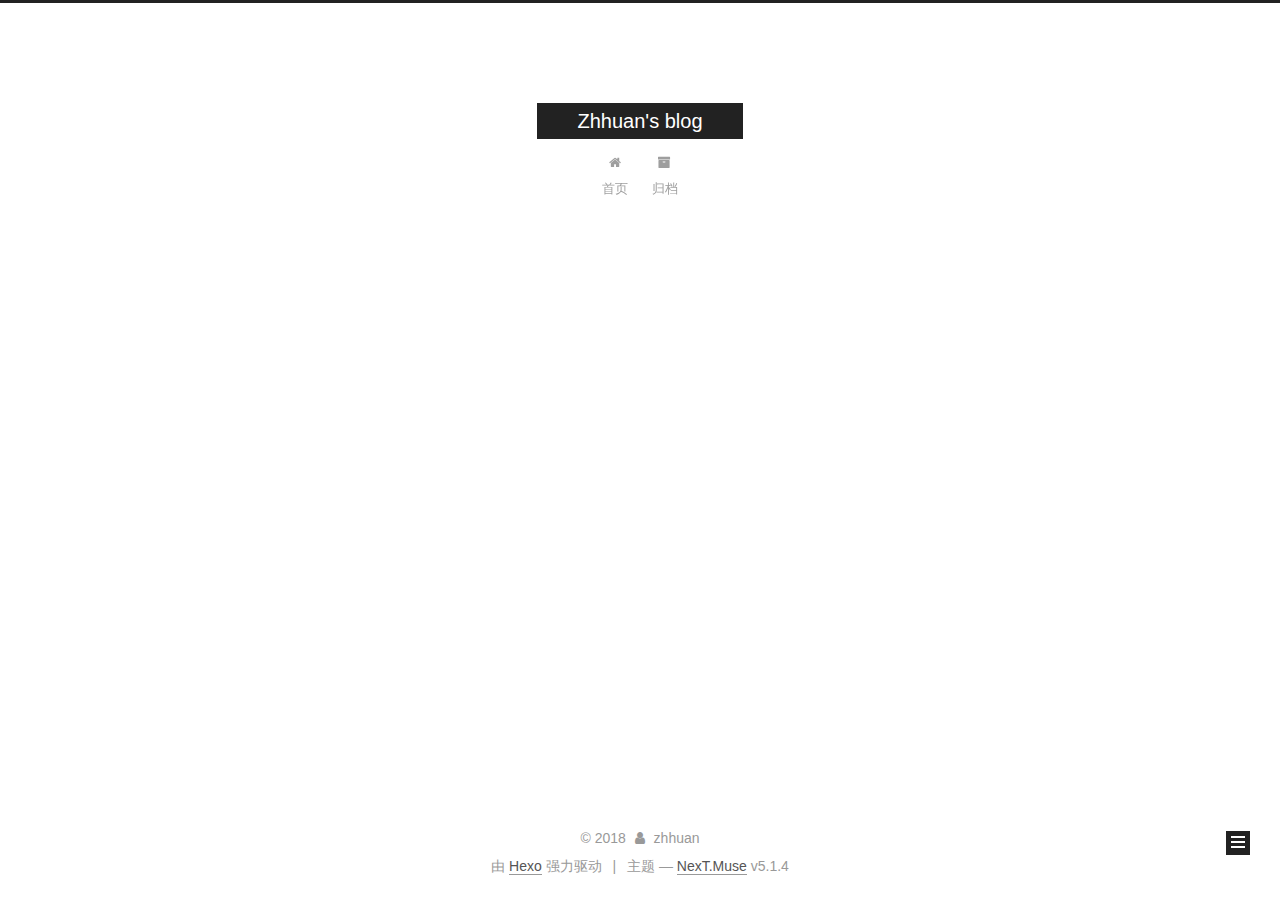
==== commit 8bbdcd59: "Site updated: 2018-01-11 23:55:21" ====
--- a/archives/index.html
+++ b/archives/index.html
@@ -5,7 +5,7 @@
   
 
 
-<html class="theme-next muse use-motion" lang="zh">
+<html class="theme-next muse use-motion" lang="zh-Hans">
 <head>
   <meta charset="UTF-8"/>
 <meta http-equiv="X-UA-Compatible" content="IE=edge" />
@@ -85,7 +85,7 @@
 <meta property="og:url" content="https://zhhuan.github.io/archives/index.html">
 <meta property="og:site_name" content="Zhhuan&#39;s blog">
 <meta property="og:description" content="前端、python和arduino，分享生活的技术与乐趣">
-<meta property="og:locale" content="zh">
+<meta property="og:locale" content="zh-Hans">
 <meta name="twitter:card" content="summary">
 <meta name="twitter:title" content="Zhhuan&#39;s blog">
 <meta name="twitter:description" content="前端、python和arduino，分享生活的技术与乐趣">
@@ -104,7 +104,7 @@
     motion: {"enable":true,"async":false,"transition":{"post_block":"fadeIn","post_header":"slideDownIn","post_body":"slideDownIn","coll_header":"slideLeftIn","sidebar":"slideUpIn"}},
     duoshuo: {
       userId: '0',
-      author: 'Author'
+      author: '博主'
     },
     algolia: {
       applicationID: '',
@@ -124,7 +124,7 @@
 
 
 
-  <title>Archiv | Zhhuan's blog</title>
+  <title>归档 | Zhhuan's blog</title>
   
 
 
@@ -136,7 +136,7 @@
 
 </head>
 
-<body itemscope itemtype="http://schema.org/WebPage" lang="zh">
+<body itemscope itemtype="http://schema.org/WebPage" lang="zh-Hans">
 
   
   
@@ -184,7 +184,7 @@
             
               <i class="menu-item-icon fa fa-fw fa-home"></i> <br />
             
-            Startseite
+            首页
           </a>
         </li>
       
@@ -194,7 +194,7 @@
             
               <i class="menu-item-icon fa fa-fw fa-archive"></i> <br />
             
-            Archiv
+            归档
           </a>
         </li>
       
@@ -230,7 +230,7 @@
         
           
         
-        Öhm..! Insgesamt 2 Artikel. Bleib dran.
+        嗯..! 目前共计 2 篇日志。 继续努力。
       </span>
 
       
@@ -366,7 +366,7 @@
                 <a href="/archives/">
               
                   <span class="site-state-item-count">2</span>
-                  <span class="site-state-item-name">Artikel</span>
+                  <span class="site-state-item-name">日志</span>
                 </a>
               </div>
             
@@ -377,7 +377,7 @@
               <div class="site-state-item site-state-categories">
                 
                   <span class="site-state-item-count">2</span>
-                  <span class="site-state-item-name">Kategorien</span>
+                  <span class="site-state-item-name">分类</span>
                 
               </div>
             
@@ -388,7 +388,7 @@
               <div class="site-state-item site-state-tags">
                 
                   <span class="site-state-item-count">2</span>
-                  <span class="site-state-item-name">Tags</span>
+                  <span class="site-state-item-name">标签</span>
                 
               </div>
             
@@ -434,7 +434,7 @@
 </div>
 
 
-  <div class="powered-by">Erstellt mit  <a class="theme-link" target="_blank" href="https://hexo.io">Hexo</a></div>
+  <div class="powered-by">由 <a class="theme-link" target="_blank" href="https://hexo.io">Hexo</a> 强力驱动</div>
 
 
 
@@ -442,7 +442,7 @@
 
 
 
-  <div class="theme-info">Theme &mdash; <a class="theme-link" target="_blank" href="https://github.com/iissnan/hexo-theme-next">NexT.Muse</a> v5.1.4</div>
+  <div class="theme-info">主题 &mdash; <a class="theme-link" target="_blank" href="https://github.com/iissnan/hexo-theme-next">NexT.Muse</a> v5.1.4</div>
 
 
 
--- a/css/main.css
+++ b/css/main.css
@@ -1822,7 +1822,7 @@
   width: 4px;
   height: 4px;
   border-radius: 50%;
-  background: #bff5ff;
+  background: #ff1dff;
 }
 .links-of-blogroll {
   font-size: 13px;
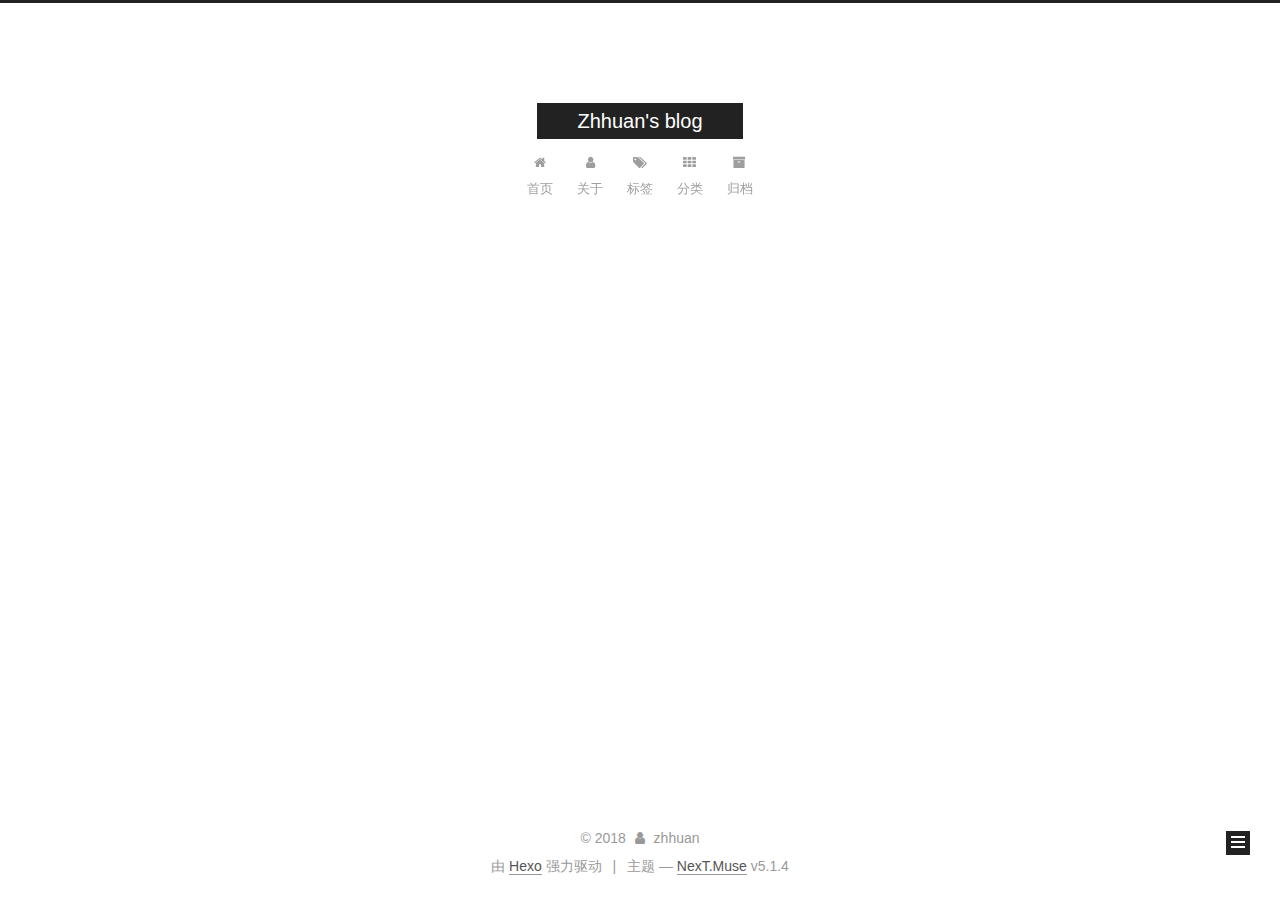
==== commit f068ee9e: "Site updated: 2018-01-23 10:12:54" ====
--- a/archives/index.html
+++ b/archives/index.html
@@ -189,6 +189,36 @@
         </li>
       
         
+        <li class="menu-item menu-item-about">
+          <a href="/about/" rel="section">
+            
+              <i class="menu-item-icon fa fa-fw fa-user"></i> <br />
+            
+            关于
+          </a>
+        </li>
+      
+        
+        <li class="menu-item menu-item-tags">
+          <a href="/tags/" rel="section">
+            
+              <i class="menu-item-icon fa fa-fw fa-tags"></i> <br />
+            
+            标签
+          </a>
+        </li>
+      
+        
+        <li class="menu-item menu-item-categories">
+          <a href="/categories/" rel="section">
+            
+              <i class="menu-item-icon fa fa-fw fa-th"></i> <br />
+            
+            分类
+          </a>
+        </li>
+      
+        
         <li class="menu-item menu-item-archives">
           <a href="/archives/" rel="section">
             
@@ -230,7 +260,7 @@
         
           
         
-        嗯..! 目前共计 2 篇日志。 继续努力。
+        嗯..! 目前共计 3 篇日志。 继续努力。
       </span>
 
       
@@ -244,6 +274,43 @@
           <div class="collection-title">
             <h1 class="archive-year" id="archive-year-2018">2018</h1>
           </div>
+        
+        
+
+        
+
+  <article class="post post-type-normal" itemscope itemtype="http://schema.org/Article">
+    <header class="post-header">
+
+      <h2 class="post-title">
+        
+            <a class="post-title-link" href="/2018/01/23/three.js照相机-透视投影照相机/" itemprop="url">
+              
+                <span itemprop="name">three.js照相机-透视投影照相机</span>
+              
+            </a>
+        
+      </h2>
+
+      <div class="post-meta">
+        <time class="post-time" itemprop="dateCreated"
+              datetime="2018-01-23T09:20:35+08:00"
+              content="2018-01-23" >
+          01-23
+        </time>
+      </div>
+
+    </header>
+  </article>
+
+
+
+      
+
+        
+        
+        
+
         
         
 
@@ -365,7 +432,7 @@
               
                 <a href="/archives/">
               
-                  <span class="site-state-item-count">2</span>
+                  <span class="site-state-item-count">3</span>
                   <span class="site-state-item-name">日志</span>
                 </a>
               </div>
--- a/css/main.css
+++ b/css/main.css
@@ -1822,7 +1822,7 @@
   width: 4px;
   height: 4px;
   border-radius: 50%;
-  background: #ff1dff;
+  background: #ff7077;
 }
 .links-of-blogroll {
   font-size: 13px;
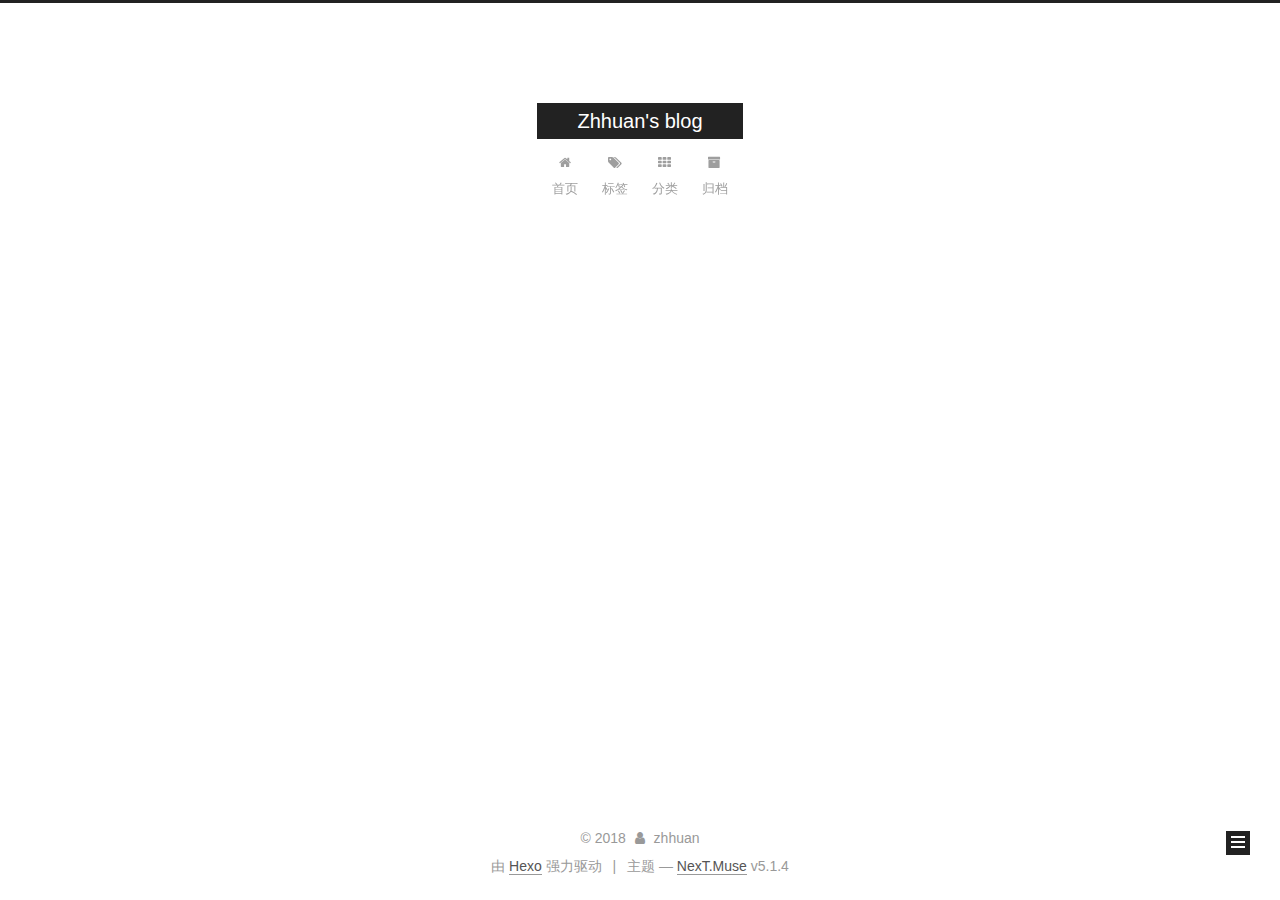
==== commit 8ea0c06d: "Site updated: 2018-01-23 11:59:19" ====
--- a/archives/index.html
+++ b/archives/index.html
@@ -98,7 +98,7 @@
     root: '/',
     scheme: 'Muse',
     version: '5.1.4',
-    sidebar: {"position":"left","display":"post","offset":12,"b2t":false,"scrollpercent":false,"onmobile":false},
+    sidebar: {"position":"right","display":"always","offset":12,"b2t":false,"scrollpercent":false,"onmobile":false},
     fancybox: true,
     tabs: true,
     motion: {"enable":true,"async":false,"transition":{"post_block":"fadeIn","post_header":"slideDownIn","post_body":"slideDownIn","coll_header":"slideLeftIn","sidebar":"slideUpIn"}},
@@ -143,7 +143,7 @@
     
   
 
-  <div class="container sidebar-position-left page-archive">
+  <div class="container sidebar-position-right page-archive">
     <div class="headband"></div>
 
     <header id="header" class="header" itemscope itemtype="http://schema.org/WPHeader">
@@ -189,16 +189,6 @@
         </li>
       
         
-        <li class="menu-item menu-item-about">
-          <a href="/about/" rel="section">
-            
-              <i class="menu-item-icon fa fa-fw fa-user"></i> <br />
-            
-            关于
-          </a>
-        </li>
-      
-        
         <li class="menu-item menu-item-tags">
           <a href="/tags/" rel="section">
             
@@ -442,10 +432,10 @@
               
               
               <div class="site-state-item site-state-categories">
-                
+                <a href="/categories/index.html">
                   <span class="site-state-item-count">2</span>
                   <span class="site-state-item-name">分类</span>
-                
+                </a>
               </div>
             
 
@@ -453,10 +443,10 @@
               
               
               <div class="site-state-item site-state-tags">
-                
+                <a href="/tags/index.html">
                   <span class="site-state-item-count">2</span>
                   <span class="site-state-item-name">标签</span>
-                
+                </a>
               </div>
             
 
--- a/css/main.css
+++ b/css/main.css
@@ -1822,7 +1822,7 @@
   width: 4px;
   height: 4px;
   border-radius: 50%;
-  background: #ff7077;
+  background: #ff534b;
 }
 .links-of-blogroll {
   font-size: 13px;
